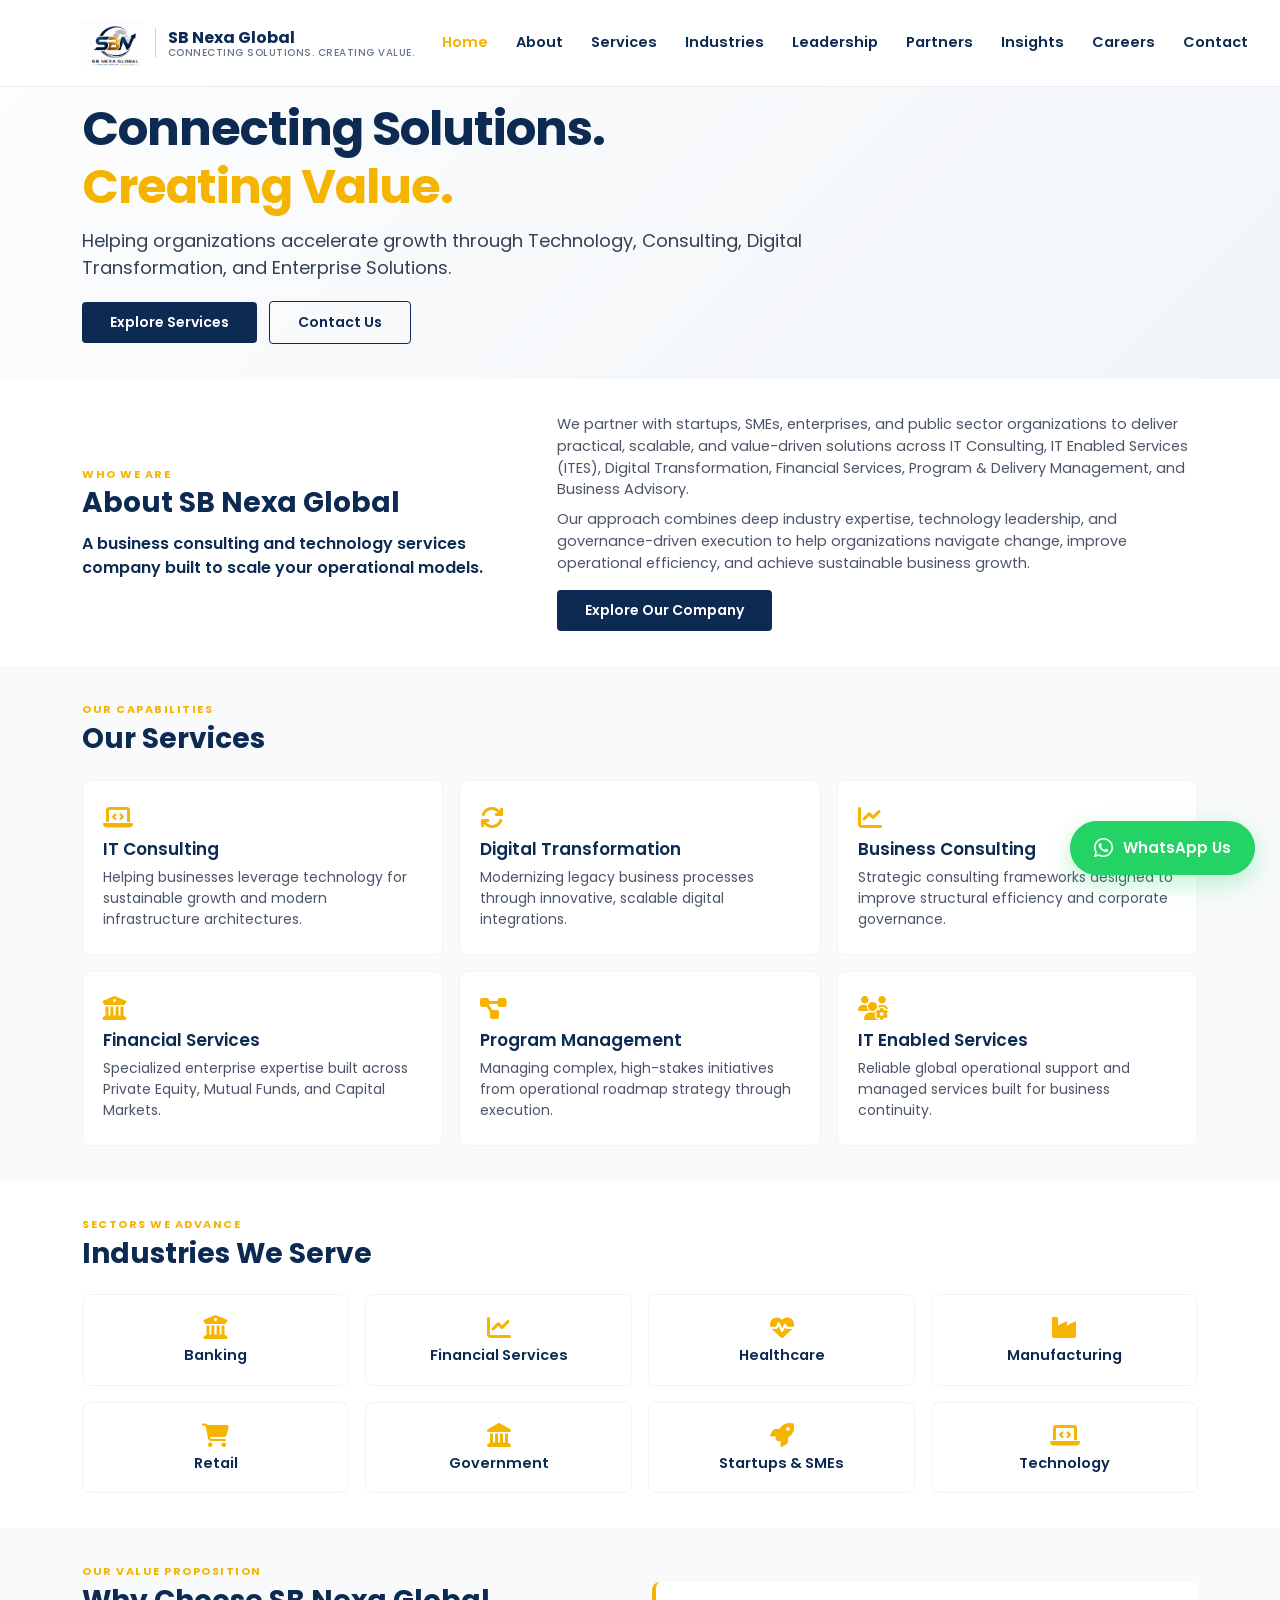
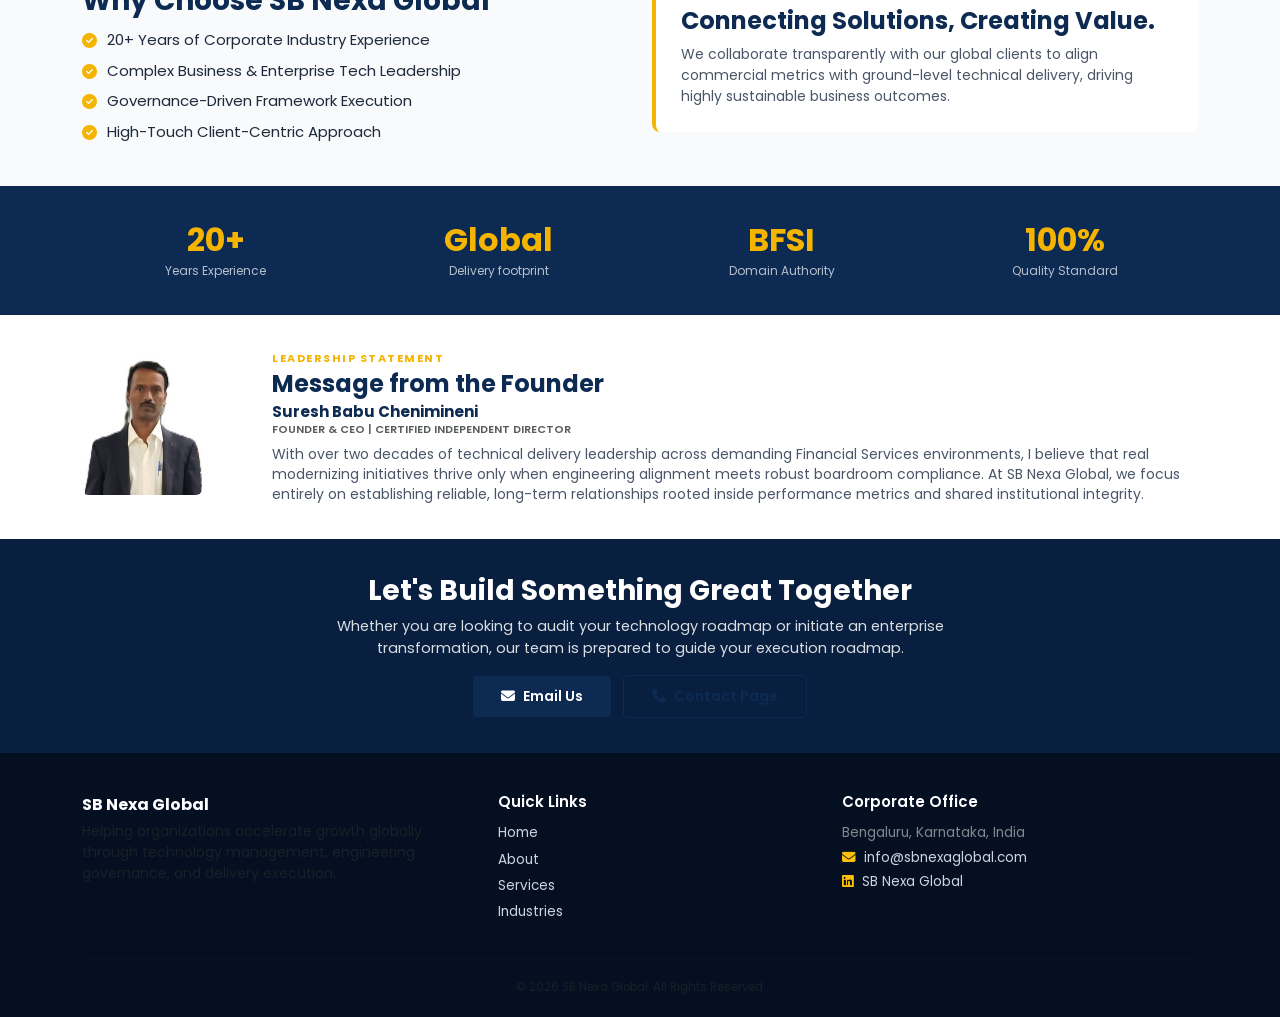
==== index.html @ 78c0624b "Update index.html" ====
<!DOCTYPE html>
<html lang="en">
<head>
    <meta charset="UTF-8">
    <meta name="viewport" content="width=device-width, initial-scale=1">
    <title>SB Nexa Global | Connecting Solutions, Creating Value</title>
    <meta name="description" content="SB Nexa Global - IT Consulting, Digital Transformation, Financial Services, Business Consulting and Enterprise Solutions.">
    
    <link rel="preconnect" href="https://fonts.googleapis.com">
    <link href="https://fonts.googleapis.com/css2?family=Poppins:wght@300;400;500;600;700&display=swap" rel="stylesheet">
    <link href="https://cdn.jsdelivr.net/npm/bootstrap@5.3.7/dist/css/bootstrap.min.css" rel="stylesheet">
    <link rel="stylesheet" href="https://cdnjs.cloudflare.com/ajax/libs/font-awesome/6.6.0/css/all.min.css">
    <link rel="stylesheet" href="https://cdnjs.cloudflare.com/ajax/libs/font-awesome/6.6.0/css/all.min.css">
    <link rel="stylesheet" href="css/style.css">
</head>
<body>

    <!-- Navigation Bar -->
    <nav class="navbar navbar-expand-lg fixed-top">
        <div class="container">
            <a class="navbar-brand" href="#">
                <img src="images/logo.png" alt="SB Nexa Global Logo">
                <div class="brand-text-block">
                    <span class="brand-title">SB Nexa Global</span>
                    <span class="brand-tagline">Connecting Solutions. Creating Value.</span>
                </div>
            </a>
            <button class="navbar-toggler" type="button" data-bs-toggle="collapse" data-bs-target="#navbarNav">
                <span class="navbar-toggler-icon" style="filter: invert(1);"></span>
            </button>
            <div class="collapse navbar-collapse" id="navbarNav">
                <ul class="navbar-nav">
                    <li class="nav-item"><a class="nav-link active" href="#">Home</a></li>
                    <li class="nav-item"><a class="nav-link" href="about.html">About</a></li>
                    <li class="nav-item"><a class="nav-link" href="services.html">Services</a></li>
                    <li class="nav-item"><a class="nav-link" href="industries.html">Industries</a></li>
                    <li class="nav-item"><a class="nav-link" href="leadership.html">Leadership</a></li>
                    <li class="nav-item"><a class="nav-link" href="partners.html">Partners</a></li>
                    <li class="nav-item"><a class="nav-link" href="insights.html">Insights</a></li>
                    <li class="nav-item"><a class="nav-link" href="careers.html">Careers</a></li>
                    <li class="nav-item"><a class="nav-link" href="contact.html">Contact</a></li>
                </ul>
            </div>
        </div>
    </nav>

    <!-- Compact Hero Section (Logo Card Removed) -->
    <section class="hero">
        <div class="container">
            <div class="row">
                <div class="col-12">
                    <h1 class="hero-title">Connecting Solutions.<br><span>Creating Value.</span></h1>
                    <p class="hero-lead">Helping organizations accelerate growth through Technology, Consulting, Digital Transformation, and Enterprise Solutions.</p>
                    <div class="hero-actions">
                        <a href="#services" class="btn btn-primary">Explore Services</a>
                        <a href="contact.html" class="btn btn-outline-light ms-2">Contact Us</a>
                    </div>
                </div>
            </div>
        </div>
    </section>

    <!-- Compact About Section -->
    <section class="about-home">
        <div class="container">
            <div class="row g-4 align-items-center">
                <div class="col-lg-5">
                    <span class="section-tagline">WHO WE ARE</span>
                    <h2 class="section-title">About SB Nexa Global</h2>
                    <p class="fw-semibold mb-0" style="color: var(--navy-text); font-size: 16px;">A business consulting and technology services company built to scale your operational models.</p>
                </div>
                <div class="col-lg-7">
                    <div style="font-size: 14.5px; color: #4a5568;">
                        <p class="mb-2">We partner with startups, SMEs, enterprises, and public sector organizations to deliver practical, scalable, and value-driven solutions across IT Consulting, IT Enabled Services (ITES), Digital Transformation, Financial Services, Program &amp; Delivery Management, and Business Advisory.</p>
                        <p class="mb-0">Our approach combines deep industry expertise, technology leadership, and governance-driven execution to help organizations navigate change, improve operational efficiency, and achieve sustainable business growth.</p>
                    </div>
                    <a href="about.html" class="btn btn-primary mt-3">Explore Our Company</a>
                </div>
            </div>
        </div>
    </section>
         
    <!-- Compact Services Section -->
    <section id="services" class="services-home">
        <div class="container">
            <div class="mb-4">
                <span class="section-tagline">OUR CAPABILITIES</span>
                <h2 class="section-title">Our Services</h2>
            </div>
            <div class="row g-3">
                <div class="col-lg-4 col-md-6">
                    <div class="service-card">
                        <i class="fa-solid fa-laptop-code"></i>
                        <h4>IT Consulting</h4>
                        <p>Helping businesses leverage technology for sustainable growth and modern infrastructure architectures.</p>
                    </div>
                </div>
                <div class="col-lg-4 col-md-6">
                    <div class="service-card">
                        <i class="fa-solid fa-arrows-rotate"></i>
                        <h4>Digital Transformation</h4>
                        <p>Modernizing legacy business processes through innovative, scalable digital integrations.</p>
                    </div>
                </div>
                <div class="col-lg-4 col-md-6">
                    <div class="service-card">
                        <i class="fa-solid fa-chart-line"></i>
                        <h4>Business Consulting</h4>
                        <p>Strategic consulting frameworks designed to improve structural efficiency and corporate governance.</p>
                    </div>
                </div>
                <div class="col-lg-4 col-md-6">
                    <div class="service-card">
                        <i class="fa-solid fa-building-columns"></i>
                        <h4>Financial Services</h4>
                        <p>Specialized enterprise expertise built across Private Equity, Mutual Funds, and Capital Markets.</p>
                    </div>
                </div>
                <div class="col-lg-4 col-md-6">
                    <div class="service-card">
                        <i class="fa-solid fa-diagram-project"></i>
                        <h4>Program Management</h4>
                        <p>Managing complex, high-stakes initiatives from operational roadmap strategy through execution.</p>
                    </div>
                </div>
                <div class="col-lg-4 col-md-6">
                    <div class="service-card">
                        <i class="fa-solid fa-users-gear"></i>
                        <h4>IT Enabled Services</h4>
                        <p>Reliable global operational support and managed services built for business continuity.</p>
                    </div>
                </div>
            </div>
        </div>
    </section>

    <!-- Compact Industries Section -->
    <section class="industries-home">
        <div class="container">
            <div class="mb-4">
                <span class="section-tagline">SECTORS WE ADVANCE</span>
                <h2 class="section-title">Industries We Serve</h2>
            </div>
            <div class="row g-3">
                <div class="col-lg-3 col-md-6"><div class="industry-card"><i class="fa-solid fa-building-columns"></i><h5>Banking</h5></div></div>
                <div class="col-lg-3 col-md-6"><div class="industry-card"><i class="fa-solid fa-chart-line"></i><h5>Financial Services</h5></div></div>
                <div class="col-lg-3 col-md-6"><div class="industry-card"><i class="fa-solid fa-heart-pulse"></i><h5>Healthcare</h5></div></div>
                <div class="col-lg-3 col-md-6"><div class="industry-card"><i class="fa-solid fa-industry"></i><h5>Manufacturing</h5></div></div>
                <div class="col-lg-3 col-md-6"><div class="industry-card"><i class="fa-solid fa-cart-shopping"></i><h5>Retail</h5></div></div>
                <div class="col-lg-3 col-md-6"><div class="industry-card"><i class="fa-solid fa-landmark"></i><h5>Government</h5></div></div>
                <div class="col-lg-3 col-md-6"><div class="industry-card"><i class="fa-solid fa-rocket"></i><h5>Startups &amp; SMEs</h5></div></div>
                <div class="col-lg-3 col-md-6"><div class="industry-card"><i class="fa-solid fa-laptop-code"></i><h5>Technology</h5></div></div>
            </div>
        </div>
    </section>

    <!-- Compact Why Choose Us Section -->
    <section class="why-us">
        <div class="container">
            <div class="row g-4 align-items-center">
                <div class="col-lg-6">
                    <span class="section-tagline">OUR VALUE PROPOSITION</span>
                    <h2 class="section-title">Why Choose SB Nexa Global</h2>
                    <ul class="why-list mt-2">
                        <li><i class="fa-solid fa-circle-check"></i> 20+ Years of Corporate Industry Experience</li>
                        <li><i class="fa-solid fa-circle-check"></i> Complex Business &amp; Enterprise Tech Leadership</li>
                        <li><i class="fa-solid fa-circle-check"></i> Governance-Driven Framework Execution</li>
                        <li><i class="fa-solid fa-circle-check"></i> High-Touch Client-Centric Approach</li>
                    </ul>
                </div>
                <div class="col-lg-6">
                    <div class="why-box">
                        <h4 class="fw-bold mb-2" style="color: var(--navy-text);">Connecting Solutions, Creating Value.</h4>
                        <p class="mb-0" style="font-size: 14px; color: #4a5568;">We collaborate transparently with our global clients to align commercial metrics with ground-level technical delivery, driving highly sustainable business outcomes.</p>
                    </div>
                </div>
            </div>
        </div>
    </section>

    <!-- Stats Bar -->
    <section class="stats-section">
        <div class="container">
            <div class="row text-center g-3">
                <div class="col-md-3 col-sm-6"><div class="stat-box"><h2>20+</h2><p>Years Experience</p></div></div>
                <div class="col-md-3 col-sm-6"><div class="stat-box"><h2>Global</h2><p>Delivery footprint</p></div></div>
                <div class="col-md-3 col-sm-6"><div class="stat-box"><h2>BFSI</h2><p>Domain Authority</p></div></div>
                <div class="col-md-3 col-sm-6"><div class="stat-box"><h2>100%</h2><p>Quality Standard</p></div></div>
            </div>
        </div>
    </section>

    <!-- Compact Founder Section -->
    <section class="founder-section">
        <div class="container">
            <div class="row g-4 align-items-center">
                <div class="col-lg-2 text-center text-lg-start">
                    <img src="images/founder.jpg" class="img-fluid" style="border-radius: 6px; max-width: 120px;" alt="Suresh Babu Chenimineni">
                </div>
                <div class="col-lg-10">
                    <span class="section-tagline">LEADERSHIP STATEMENT</span>
                    <h2 class="section-title" style="font-size: 24px; margin-bottom: 4px;">Message from the Founder</h2>
                    <h5 class="mb-0 fw-bold" style="font-size: 15px; color: var(--navy-text);">Suresh Babu Chenimineni</h5>
                    <p class="text-uppercase fw-semibold text-muted mb-2" style="font-size: 11px;">Founder &amp; CEO | Certified Independent Director</p>
                    <p class="mb-0" style="color: #4a5568; font-size: 14px; line-height: 1.4;">With over two decades of technical delivery leadership across demanding Financial Services environments, I believe that real modernizing initiatives thrive only when engineering alignment meets robust boardroom compliance. At SB Nexa Global, we focus entirely on establishing reliable, long-term relationships rooted inside performance metrics and shared institutional integrity.</p>
                </div>
            </div>
        </div>
    </section>

    <!-- Compact Contact CTA -->
    <section class="contact-preview">
        <div class="container">
            <h3 class="mb-2" style="font-weight: 700;">Let's Build Something Great Together</h3>
            <p class="mb-3 mx-auto" style="font-size: 14.5px; max-width: 700px; color: rgba(255,255,255,0.85);">Whether you are looking to audit your technology roadmap or initiate an enterprise transformation, our team is prepared to guide your execution roadmap.</p>
            <a href="mailto:info@sbnexaglobal.com" class="btn btn-primary"><i class="fa-solid fa-envelope me-2"></i>Email Us</a>
            <a href="contact.html" class="btn btn-outline-light ms-2"><i class="fa-solid fa-phone me-2"></i>Contact Page</a>
        </div>
    </section>

    <!-- Footer System -->
    <footer class="footer">
        <div class="container">
            <div class="row g-4">
                <div class="col-lg-4">
                    <p class="fw-bold text-white mb-1" style="font-size: 16px;">SB Nexa Global</p>
                    <p class="small text-muted mb-0">Helping organizations accelerate growth globally through technology management, engineering governance, and delivery execution.</p>
                </div>
                <div class="col-lg-4 ps-lg-5">
                    <h5>Quick Links</h5>
                    <ul class="footer-links style-none" style="font-size: 13.5px;">
                        <li><a href="index.html">Home</a></li>
                        <li><a href="about.html">About</a></li>
                        <li><a href="services.html">Services</a></li>
                        <li><a href="industries.html">Industries</a></li>
                    </ul>
                </div>
                <div class="col-lg-4" style="font-size: 13.5px;">
                    <h5>Corporate Office</h5>
                    <p class="mb-1 text-white-50">Bengaluru, Karnataka, India</p>
                    <p class="mb-1"><i class="fa-solid fa-envelope me-2 text-warning"></i><a href="mailto:info@sbnexaglobal.com">info@sbnexaglobal.com</a></p>
                    <p><i class="fa-brands fa-linkedin me-2 text-warning"></i><a href="https://www.linkedin.com/company/sbnexaglobal" target="_blank">SB Nexa Global</a></p>
                </div>
            </div>
            <hr>
            <div class="text-center text-muted small" style="font-size: 11.5px;">
                <p class="mb-0">&copy; 2026 SB Nexa Global. All Rights Reserved.</p>
            </div>
        </div>
    </footer>

    <script src="https://cdn.jsdelivr.net/npm/bootstrap@5.3.7/dist/js/bootstrap.bundle.min.js"></script>
    <script src="js/main.js"></script>

    <!-- Floating Corporate WhatsApp Widget -->
    <a href="https://wa.me/919901971201?text=Hi%20Suresh,%20I%20visited%20your%20website%20and%20would%20like%20to%20discuss%20your%20consulting%20services." 
       class="whatsapp-chat-widget" 
       target="_blank" 
       rel="noopener noreferrer" 
       title="Chat with us on WhatsApp">
        <i class="fa-brands fa-whatsapp"></i>
        <span>WhatsApp Us</span>
    </a>

    <script src="https://cdn.jsdelivr.net/npm/bootstrap@5.3.7/dist/js/bootstrap.bundle.min.js"></script>
    <script src="js/main.js"></script>
    
</body>
</html>
---- css/style.css ----
/* ==========================================
   SB Nexa Global - Compact Executive Layout
========================================== */

:root {
    --primary-gold: #f4b400;
    --primary-hover: #e0a300;
    --navy-text: #0d2b52;
    --navy-deep: #081f3f;
    --text-dark: #1e293b;
    --text-light: #64748b;
    --bg-clean: #ffffff;
    --bg-light-accent: #f8fafc;
}

* {
    margin: 0;
    padding: 0;
    box-sizing: border-box;
}

html {
    scroll-behavior: smooth;
}

body {
    font-family: 'Poppins', sans-serif;
    color: var(--text-dark);
    background: var(--bg-clean);
    line-height: 1.5;
}

/* ==========================
   Navigation Header Customization
========================== */
.navbar {
    background: #ffffff;
    padding: 10px 0;
    border-bottom: 1px solid rgba(13, 43, 82, 0.08);
    z-index: 1030;
}

.navbar-brand {
    display: flex;
    align-items: center;
    text-decoration: none;
}

.navbar-brand img {
    height: 46px;
    object-fit: contain;
    margin-right: 12px;
}

.brand-text-block {
    display: flex;
    flex-direction: column;
    justify-content: center;
    border-left: 1px solid #cbd5e1;
    padding-left: 12px;
}

.brand-title {
    font-size: 16px;
    font-weight: 700;
    color: var(--navy-text);
    line-height: 1.2;
}

.brand-tagline {
    font-size: 10px;
    font-weight: 500;
    color: var(--text-light);
    line-height: 1.1;
    text-transform: uppercase;
    letter-spacing: 0.5px;
}

.navbar-nav {
    width: 100%;
    display: flex;
    justify-content: flex-end;
    align-items: center;
    gap: 4px;
}

.nav-link {
    color: var(--navy-text) !important;
    font-weight: 600;
    font-size: 14.5px;
    padding: 6px 12px !important;
}

.nav-link:hover, .nav-link.active {
    color: var(--primary-gold) !important;
}

/* ==========================
   Ultra-Tight Hero Block System
========================== */
.hero {
    background: linear-gradient(135deg, #fdfdfd 0%, #f1f5f9 100%);
    color: var(--navy-text);
    padding: 100px 0 35px 0; /* Tight spacing directly beneath menu */
}

.hero-title {
    font-size: 48px;
    font-weight: 700;
    line-height: 1.2;
    color: var(--navy-text);
    margin-bottom: 12px;
    letter-spacing: -1px;
}

.hero-title span {
    color: var(--primary-gold);
}

.hero-lead {
    font-size: 18px;
    color: #334155;
    max-width: 750px;
    margin-bottom: 20px;
    line-height: 1.5;
}

/* ==========================
   Buttons Framework
========================== */
.btn {
    padding: 10px 28px;
    border-radius: 4px;
    font-weight: 600;
    font-size: 14px;
    transition: all 0.2s ease;
}

.btn-primary {
    background: var(--navy-text);
    border: none;
    color: #ffffff;
}

.btn-primary:hover {
    background: var(--navy-deep);
}

.btn-outline-light {
    border: 1px solid var(--navy-text);
    color: var(--navy-text);
    background: transparent;
}

.btn-outline-light:hover {
    background: var(--navy-text);
    color: #ffffff;
}

/* ==========================
   Globally Shrinking Section Gaps
========================== */
.about-home, .services-home, .industries-home, .why-us, .stats-section, .founder-section, .contact-preview {
    padding: 35px 0; /* All major section gaps completely compressed */
}

.about-home { background: var(--bg-clean); }
.services-home { background: var(--bg-light-accent); }
.industries-home { background: var(--bg-clean); }
.why-us { background: var(--bg-light-accent); }
.founder-section { background: var(--bg-clean); }

.section-tagline {
    display: block;
    font-size: 11px;
    font-weight: 700;
    letter-spacing: 1.5px;
    color: var(--primary-gold);
    margin-bottom: 4px;
    text-transform: uppercase;
}

.section-title {
    font-size: 28px;
    font-weight: 700;
    color: var(--navy-text);
    margin-bottom: 12px;
}

/* Service Presentation Cards */
.service-card {
    background: #ffffff;
    padding: 24px 20px;
    border-radius: 8px;
    border: 1px solid rgba(13, 43, 82, 0.05);
    height: 100%;
}

.service-card i {
    font-size: 24px;
    color: var(--primary-gold);
    margin-bottom: 10px;
}

.service-card h4 {
    font-size: 17px;
    color: var(--navy-text);
    font-weight: 600;
    margin-bottom: 8px;
}

.service-card p {
    font-size: 14px;
    color: #4a5568;
    margin: 0;
}

/* Industry Display Cards */
.industry-card {
    background: #ffffff;
    padding: 20px;
    text-align: center;
    border-radius: 8px;
    border: 1px solid rgba(13, 43, 82, 0.05);
    height: 100%;
    display: flex;
    flex-direction: column;
    align-items: center;
    justify-content: center;
}

.industry-card i {
    font-size: 24px;
    color: var(--primary-gold);
    margin-bottom: 8px;
}

.industry-card h5 {
    font-size: 14.5px;
    font-weight: 600;
    color: var(--navy-text);
    margin: 0;
}

/* Why Choose Us Modules */
.why-list {
    list-style: none;
    padding: 0;
    margin: 0;
}
.why-list li {
    margin-bottom: 8px;
    font-size: 15px;
    display: flex;
    align-items: center;
}
.why-list i {
    color: var(--primary-gold);
    margin-right: 10px;
}
.why-box {
    background: #ffffff;
    padding: 25px;
    border-radius: 8px;
    border-left: 4px solid var(--primary-gold);
}

/* Analytics Stats Bar */
.stats-section {
    background: var(--navy-text);
    color: #ffffff;
}
.stat-box h2 {
    color: var(--primary-gold);
    font-weight: 700;
    font-size: 32px;
    margin-bottom: 2px;
}
.stat-box p {
    font-size: 12px;
    margin: 0;
    color: rgba(255,255,255,0.7);
}

/* Contact CTA Block */
.contact-preview {
    background: var(--navy-deep);
    color: #ffffff;
    text-align: center;
}

/* Footer layout rules */
.footer {
    background: #040f21;
    color: #cbd5e1;
    padding: 40px 0 20px;
}
.footer h5 {
    color: #ffffff;
    margin-bottom: 12px;
    font-weight: 600;
    font-size: 15px;
}
.footer-links {
    list-style: none;
    padding: 0;
}
.footer-links li {
    margin-bottom: 6px;
}
.footer-links a, .footer a {
    color: #cbd5e1;
    text-decoration: none;
}
.footer-links a:hover, .footer a:hover {
    color: var(--primary-gold);
}
.footer hr {
    margin: 20px 0;
    border-color: rgba(255, 255, 255, 0.08);
}

/* ==========================================
   Floating WhatsApp Corporate Widget (Updated)
========================================== */
.whatsapp-chat-widget {
    position: fixed;
    bottom: 25px;
    right: 25px;
    background: #25d366;
    color: #ffffff;
    padding: 0 24px;
    height: 54px;
    border-radius: 50px;
    display: flex;
    align-items: center;
    justify-content: center;
    gap: 10px;
    font-size: 15px;
    font-weight: 600;
    box-shadow: 0 8px 25px rgba(37, 211, 102, 0.3);
    transition: all 0.3s ease;
    z-index: 9999;
    text-decoration: none;
    font-family: 'Poppins', sans-serif;
}

.whatsapp-chat-widget i {
    font-size: 22px;
}

.whatsapp-chat-widget:hover {
    color: #ffffff;
    transform: scale(1.05) translateY(-3px);
    box-shadow: 0 12px 30px rgba(37, 211, 102, 0.5);
}

/* Subtle pulse wave */
.whatsapp-chat-widget::before {
    content: '';
    position: absolute;
    top: 0;
    left: 0;
    width: 100%;
    height: 100%;
    border-radius: 50px;
    background: #25d366;
    opacity: 0.4;
    z-index: -1;
    animation: whatsappPulse 2s infinite;
}

@keyframes whatsappPulse {
    0% { transform: scale(1); opacity: 0.4; }
    100% { transform: scale(1.15, 1.3); opacity: 0; }
}

/* Responsive: Collapse text on mobile to save screen space */
@media (max-width: 768px) {
    .whatsapp-chat-widget {
        bottom: 20px;
        right: 20px;
        width: 54px;
        height: 54px;
        padding: 0;
        border-radius: 50%;
    }
    .whatsapp-chat-widget span {
        display: none; /* Hides the text on mobile */
    }
    .whatsapp-chat-widget i {
        font-size: 26px;
    }
    .whatsapp-chat-widget::before {
        border-radius: 50%;
    }
    @keyframes whatsappPulse {
        0% { transform: scale(1); opacity: 0.4; }
        100% { transform: scale(1.4); opacity: 0; }
    }
}
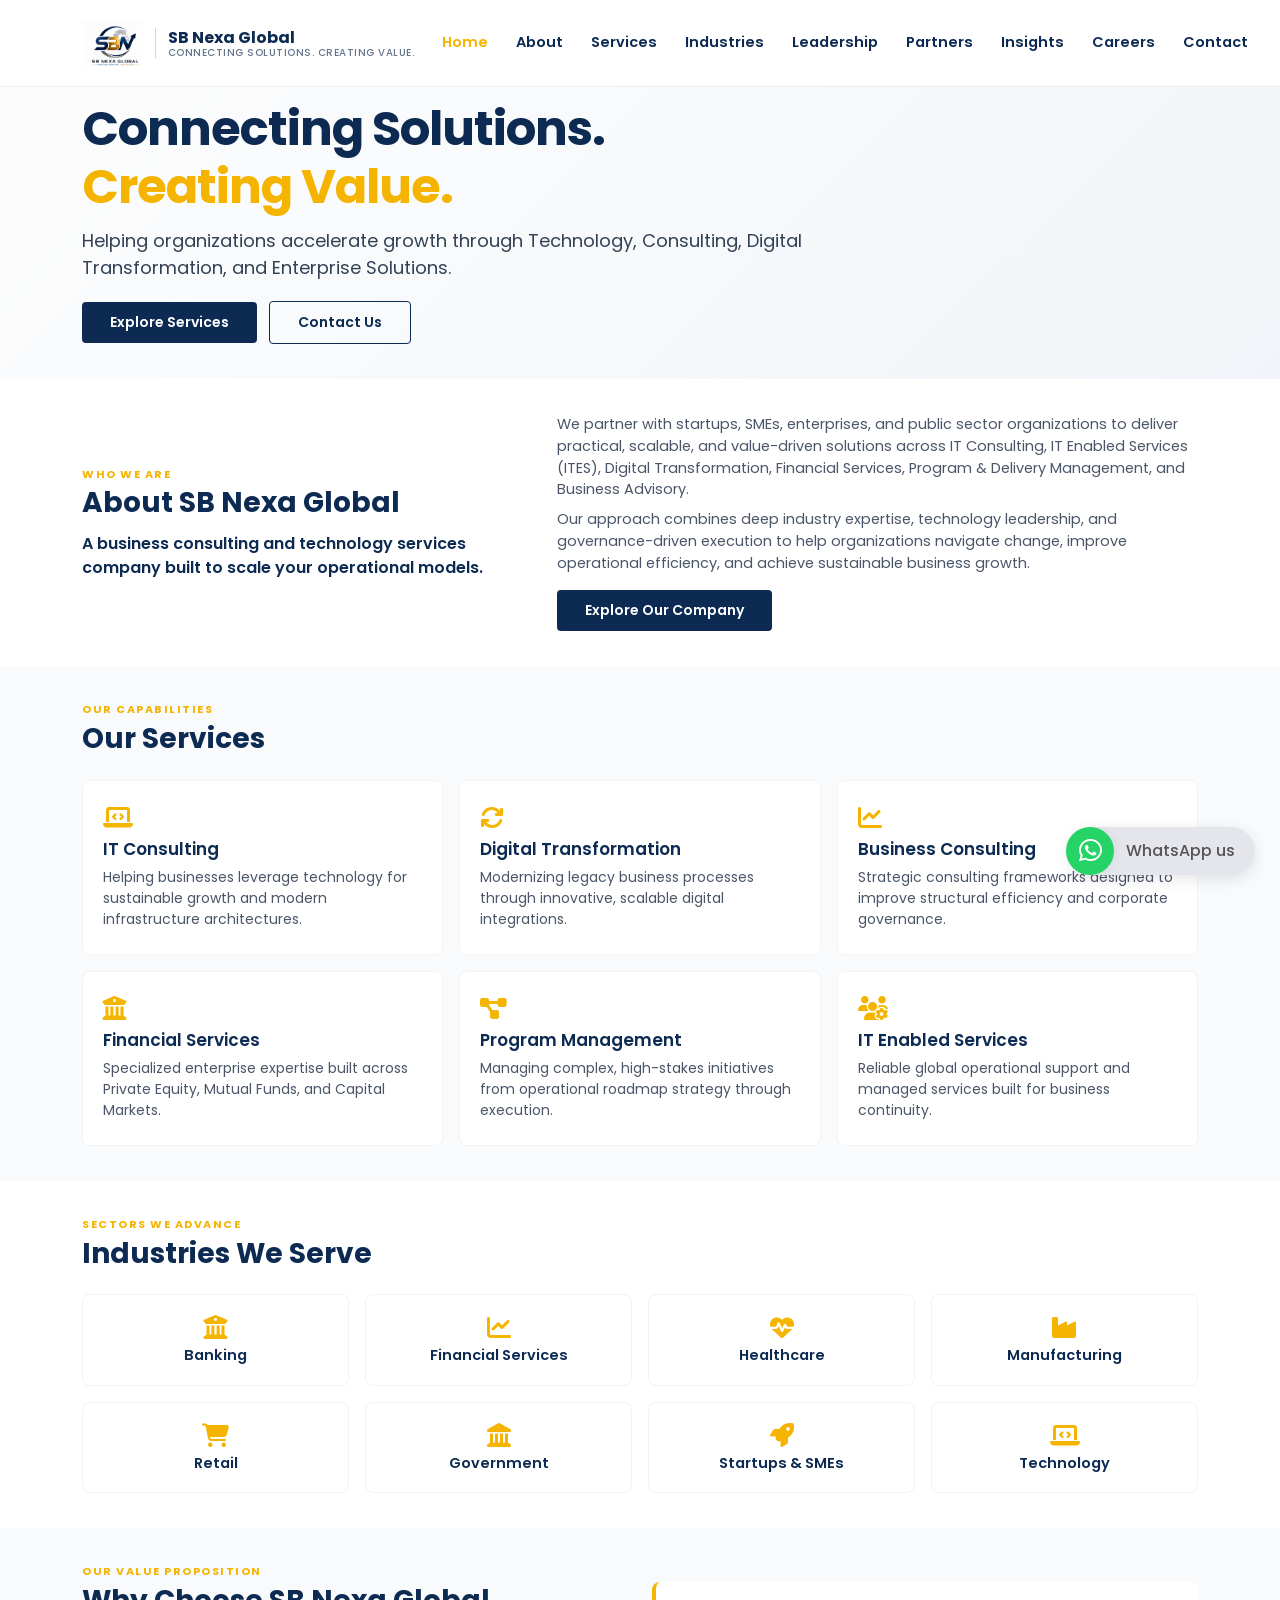
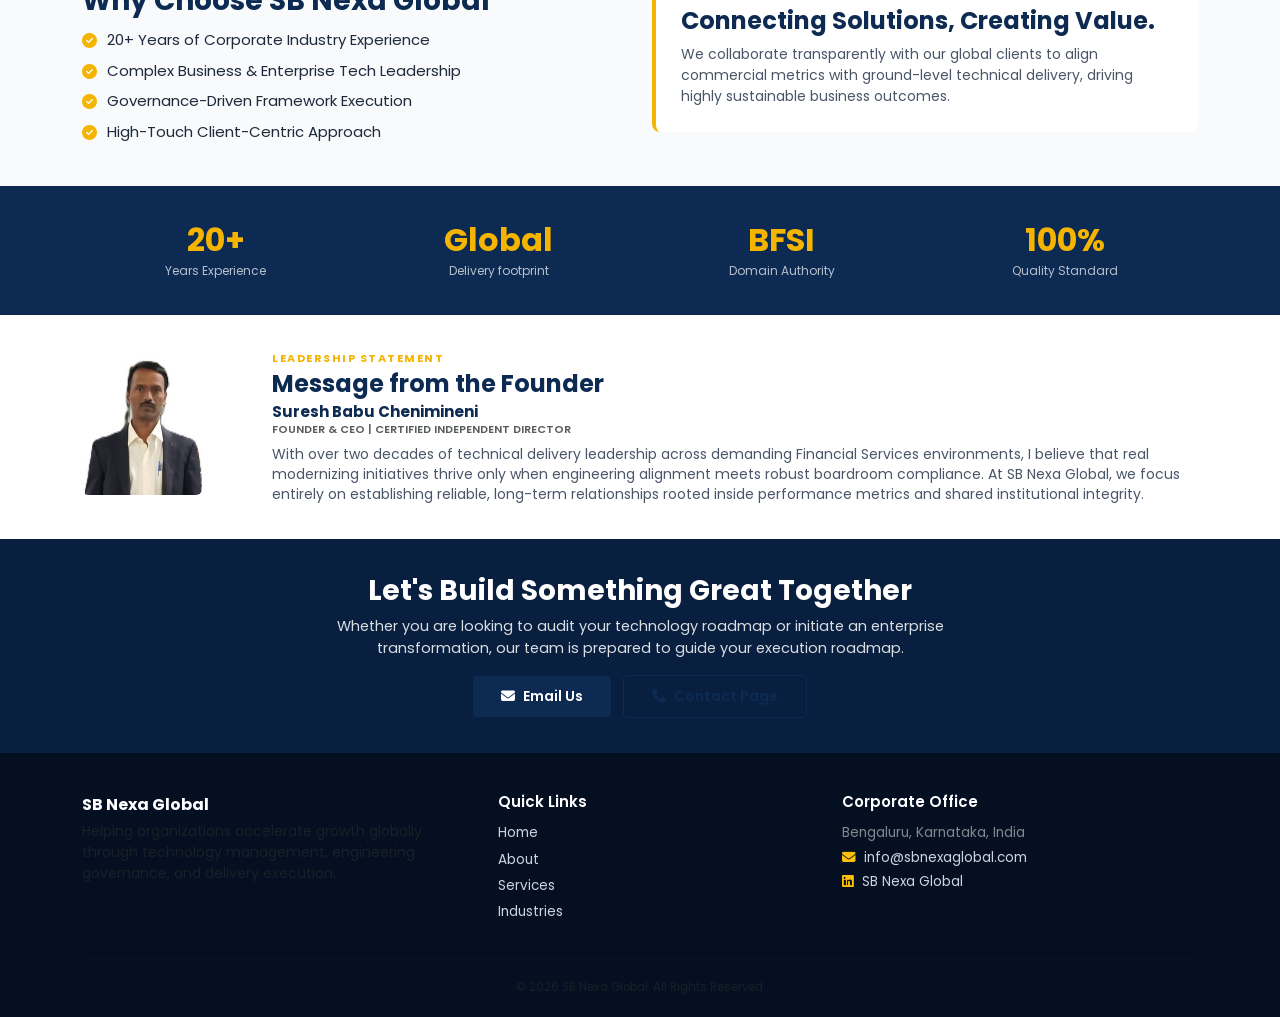
==== commit 91b11865: "Update index.html" ====
--- a/index.html
+++ b/index.html
@@ -252,14 +252,14 @@
     <script src="https://cdn.jsdelivr.net/npm/bootstrap@5.3.7/dist/js/bootstrap.bundle.min.js"></script>
     <script src="js/main.js"></script>
 
-    <!-- Floating Corporate WhatsApp Widget -->
+<!-- Floating Corporate WhatsApp Widget -->
     <a href="https://wa.me/919901971201?text=Hi%20Suresh,%20I%20visited%20your%20website%20and%20would%20like%20to%20discuss%20your%20consulting%20services." 
        class="whatsapp-chat-widget" 
        target="_blank" 
        rel="noopener noreferrer" 
        title="Chat with us on WhatsApp">
         <i class="fa-brands fa-whatsapp"></i>
-        <span>WhatsApp Us</span>
+        <span>WhatsApp us</span>
     </a>
 
     <script src="https://cdn.jsdelivr.net/npm/bootstrap@5.3.7/dist/js/bootstrap.bundle.min.js"></script>
--- a/css/style.css
+++ b/css/style.css
@@ -321,81 +321,70 @@
 }
 
 /* ==========================================
-   Floating WhatsApp Corporate Widget (Updated)
+   Exact Match WhatsApp Widget (image_72e925.png)
 ========================================== */
 .whatsapp-chat-widget {
     position: fixed;
     bottom: 25px;
     right: 25px;
-    background: #25d366;
-    color: #ffffff;
-    padding: 0 24px;
-    height: 54px;
-    border-radius: 50px;
-    display: flex;
-    align-items: center;
-    justify-content: center;
-    gap: 10px;
-    font-size: 15px;
-    font-weight: 600;
-    box-shadow: 0 8px 25px rgba(37, 211, 102, 0.3);
-    transition: all 0.3s ease;
+    background: #e4e6eb; /* Light gray pill background from image_72e925.png */
+    color: #4a4a4a;    /* Clean dark text color */
+    padding: 0 20px 0 0; /* Leaves space on the left for the green circle */
+    height: 48px;
+    border-radius: 30px;
+    display: flex;
+    align-items: center;
+    gap: 12px;
+    font-size: 16px;
+    font-weight: 500;
+    box-shadow: 0 4px 15px rgba(0, 0, 0, 0.1);
+    transition: all 0.2s ease-in-out;
     z-index: 9999;
     text-decoration: none;
     font-family: 'Poppins', sans-serif;
 }
 
+/* The Green Icon Circle on the Left */
 .whatsapp-chat-widget i {
-    font-size: 22px;
+    background: #25d366;
+    color: #ffffff;
+    width: 48px;
+    height: 48px;
+    border-radius: 50%;
+    display: flex;
+    align-items: center;
+    justify-content: center;
+    font-size: 26px;
+    margin-left: -2px; /* Pulls it slightly left to look like a badge anchor */
+    box-shadow: 2px 0 8px rgba(0, 0, 0, 0.05);
+}
+
+.whatsapp-chat-widget span {
+    color: #555555; /* Matches the text style in image_72e925.png */
 }
 
 .whatsapp-chat-widget:hover {
-    color: #ffffff;
-    transform: scale(1.05) translateY(-3px);
-    box-shadow: 0 12px 30px rgba(37, 211, 102, 0.5);
-}
-
-/* Subtle pulse wave */
-.whatsapp-chat-widget::before {
-    content: '';
-    position: absolute;
-    top: 0;
-    left: 0;
-    width: 100%;
-    height: 100%;
-    border-radius: 50px;
-    background: #25d366;
-    opacity: 0.4;
-    z-index: -1;
-    animation: whatsappPulse 2s infinite;
-}
-
-@keyframes whatsappPulse {
-    0% { transform: scale(1); opacity: 0.4; }
-    100% { transform: scale(1.15, 1.3); opacity: 0; }
-}
-
-/* Responsive: Collapse text on mobile to save screen space */
+    color: #111111;
+    background: #dbdee3; /* Slight darken on hover */
+    transform: translateY(-2px);
+    box-shadow: 0 6px 20px rgba(0, 0, 0, 0.15);
+}
+
+/* Responsive: Shrink cleanly on small screens */
 @media (max-width: 768px) {
     .whatsapp-chat-widget {
         bottom: 20px;
         right: 20px;
-        width: 54px;
-        height: 54px;
         padding: 0;
-        border-radius: 50%;
+        width: 48px;
+        background: transparent;
+        box-shadow: none;
     }
     .whatsapp-chat-widget span {
-        display: none; /* Hides the text on mobile */
+        display: none; /* Hides text layout block on mobile devices */
     }
     .whatsapp-chat-widget i {
-        font-size: 26px;
+        margin-left: 0;
+        box-shadow: 0 4px 12px rgba(37, 211, 102, 0.3);
     }
-    .whatsapp-chat-widget::before {
-        border-radius: 50%;
-    }
-    @keyframes whatsappPulse {
-        0% { transform: scale(1); opacity: 0.4; }
-        100% { transform: scale(1.4); opacity: 0; }
-    }
-}
+}
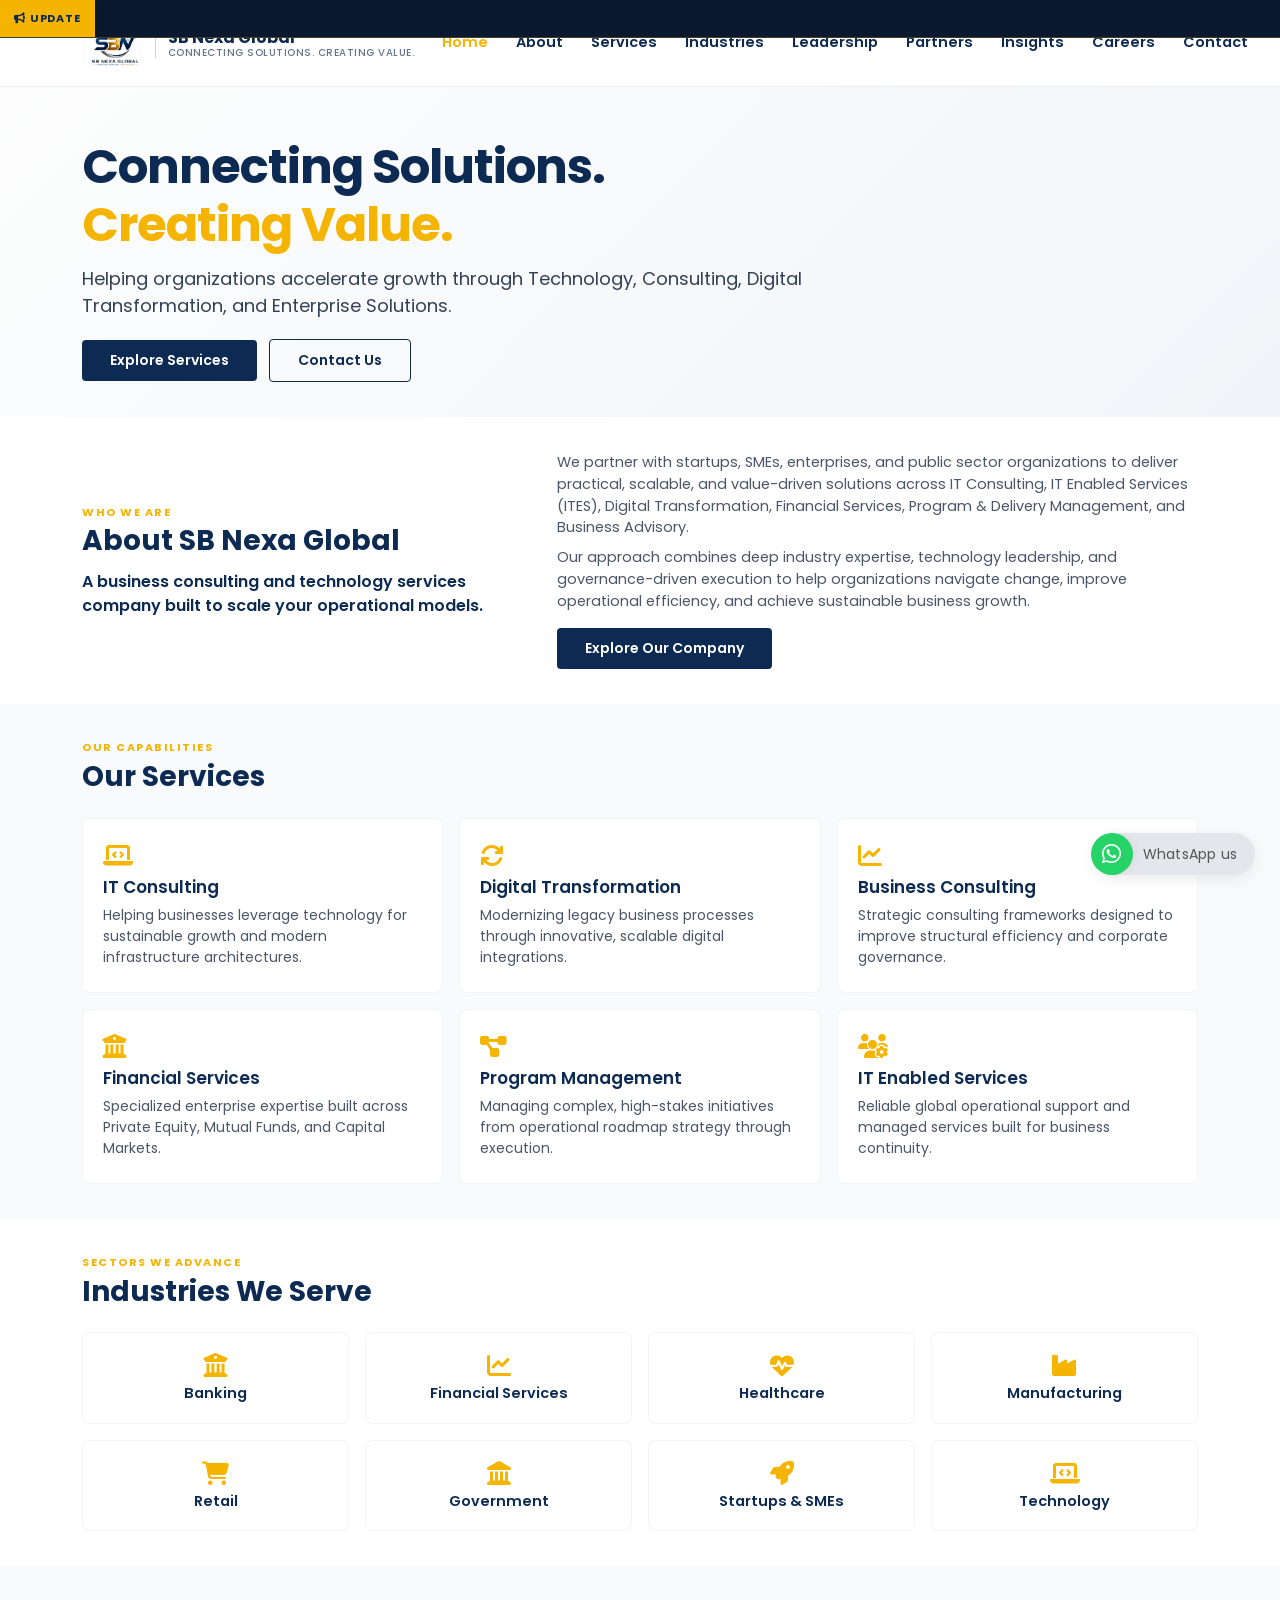
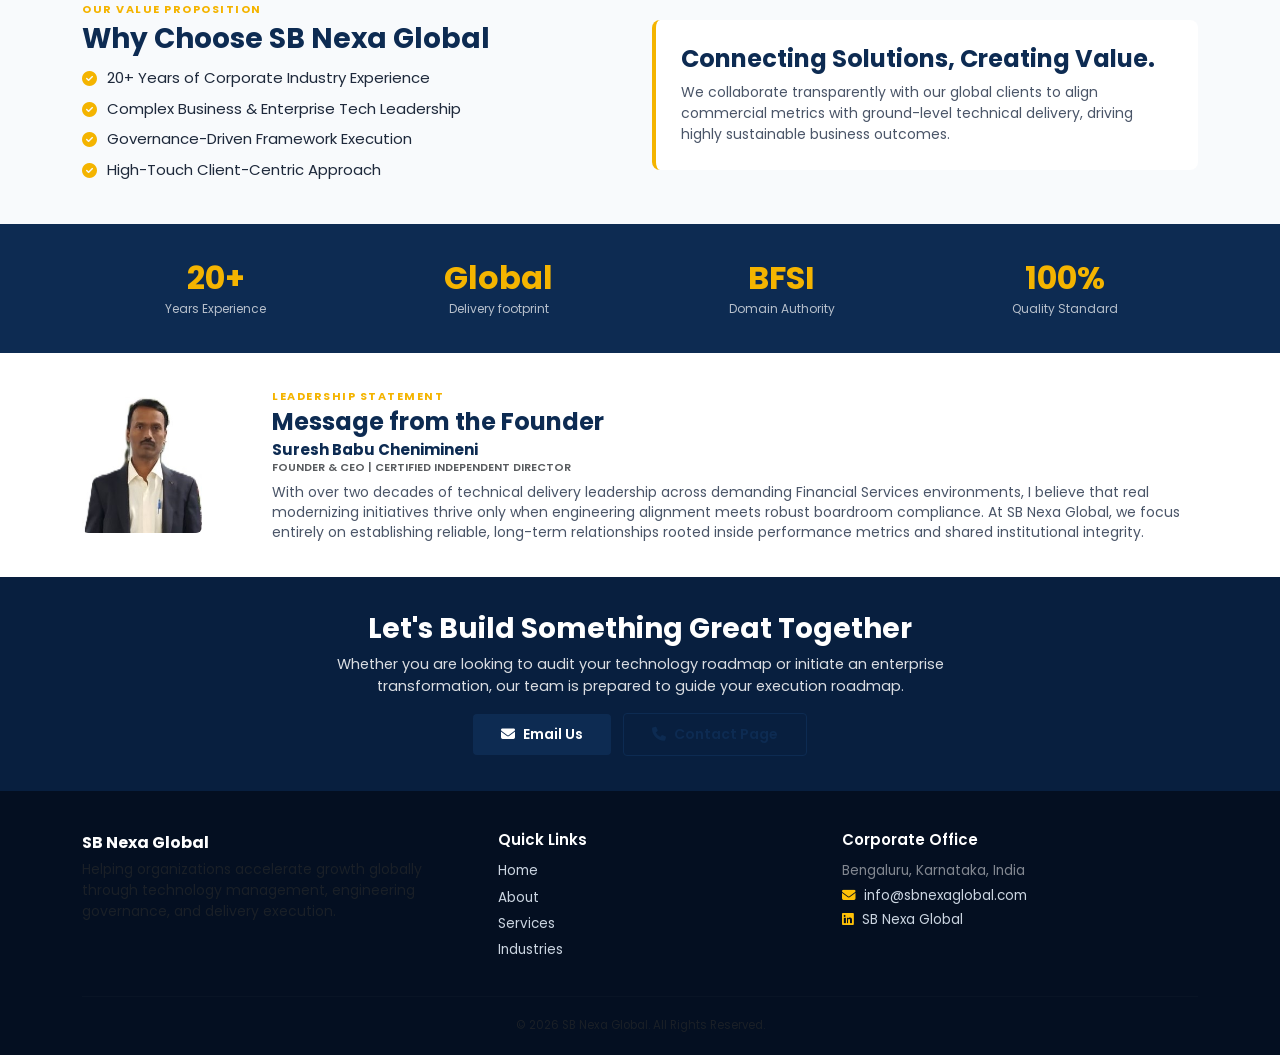
==== commit 4767a828: "Update index.html" ====
--- a/index.html
+++ b/index.html
@@ -15,6 +15,26 @@
 </head>
 <body>
 
+    <!-- Top News Ticker Bar -->
+<div class="top-news-bar">
+    <div class="news-label">
+        <i class="fa-solid fa-bullhorn me-1"></i> Update
+    </div>
+    <div class="ticker-wrap">
+        <div class="ticker-move">
+            <span class="ticker-item">
+                🌐 <strong>Global Partnership:</strong> SB Nexa Global (India) enters strategic technology alliance with Edapco Oy (Finland) for the <strong>RightMaint™ Cloud System</strong>.
+                <a href="partners.html">Read Details →</a>
+            </span>
+            <span class="ticker-item text-white-50">|</span>
+            <span class="ticker-item">
+                🚀 Expanding digital maintenance &amp; cloud engineering capabilities across Asia &amp; Australia.
+            </span>
+        </div>
+    </div>
+</div>
+    
+    
     <!-- Navigation Bar -->
     <nav class="navbar navbar-expand-lg fixed-top">
         <div class="container">
--- a/css/style.css
+++ b/css/style.css
@@ -321,70 +321,143 @@
 }
 
 /* ==========================================
-   Exact Match WhatsApp Widget (image_72e925.png)
+   Refined Premium WhatsApp Widget (Full Code)
 ========================================== */
 .whatsapp-chat-widget {
     position: fixed;
     bottom: 25px;
     right: 25px;
-    background: #e4e6eb; /* Light gray pill background from image_72e925.png */
-    color: #4a4a4a;    /* Clean dark text color */
-    padding: 0 20px 0 0; /* Leaves space on the left for the green circle */
-    height: 48px;
+    background: #e4e6eb;
+    color: #4a4a4a;   
+    padding: 0 18px 0 0; 
+    height: 42px;         
     border-radius: 30px;
     display: flex;
     align-items: center;
-    gap: 12px;
-    font-size: 16px;
-    font-weight: 500;
-    box-shadow: 0 4px 15px rgba(0, 0, 0, 0.1);
+    gap: 10px;
+    font-size: 14px;      
+    font-weight: 400;     
+    letter-spacing: 0.2px;
+    box-shadow: 0 4px 15px rgba(0, 0, 0, 0.08);
     transition: all 0.2s ease-in-out;
     z-index: 9999;
     text-decoration: none;
     font-family: 'Poppins', sans-serif;
 }
 
-/* The Green Icon Circle on the Left */
 .whatsapp-chat-widget i {
     background: #25d366;
     color: #ffffff;
-    width: 48px;
-    height: 48px;
+    width: 42px;          
+    height: 42px;         
     border-radius: 50%;
     display: flex;
     align-items: center;
     justify-content: center;
-    font-size: 26px;
-    margin-left: -2px; /* Pulls it slightly left to look like a badge anchor */
+    font-size: 22px;      
+    margin-left: -2px; 
     box-shadow: 2px 0 8px rgba(0, 0, 0, 0.05);
 }
 
 .whatsapp-chat-widget span {
-    color: #555555; /* Matches the text style in image_72e925.png */
+    color: #555555; 
 }
 
 .whatsapp-chat-widget:hover {
     color: #111111;
-    background: #dbdee3; /* Slight darken on hover */
+    background: #dbdee3; 
     transform: translateY(-2px);
     box-shadow: 0 6px 20px rgba(0, 0, 0, 0.15);
 }
 
-/* Responsive: Shrink cleanly on small screens */
 @media (max-width: 768px) {
     .whatsapp-chat-widget {
         bottom: 20px;
         right: 20px;
         padding: 0;
-        width: 48px;
+        width: 42px;
+        height: 42px;
         background: transparent;
         box-shadow: none;
     }
     .whatsapp-chat-widget span {
-        display: none; /* Hides text layout block on mobile devices */
+        display: none; 
     }
     .whatsapp-chat-widget i {
         margin-left: 0;
         box-shadow: 0 4px 12px rgba(37, 211, 102, 0.3);
     }
 }
+
+/* ==========================================================================
+   Top News Ticker Bar (Homepage Announcement)
+   ========================================================================== */
+.top-news-bar {
+    background: #0a192f;
+    color: #e2e8f0;
+    font-size: 13px;
+    height: 38px;
+    display: flex;
+    align-items: center;
+    overflow: hidden;
+    position: relative;
+    border-bottom: 1px solid rgba(244, 180, 0, 0.25);
+    z-index: 1031;
+}
+
+.news-label {
+    background: #f4b400;
+    color: #0d2b52;
+    font-weight: 700;
+    font-size: 11px;
+    letter-spacing: 0.8px;
+    text-transform: uppercase;
+    padding: 0 14px;
+    height: 100%;
+    display: flex;
+    align-items: center;
+    white-space: nowrap;
+    z-index: 2;
+    box-shadow: 4px 0 10px rgba(0, 0, 0, 0.15);
+}
+
+.ticker-wrap {
+    flex: 1;
+    overflow: hidden;
+    white-space: nowrap;
+}
+
+.ticker-move {
+    display: inline-block;
+    white-space: nowrap;
+    padding-left: 100%;
+    animation: tickerAnim 28s linear infinite;
+}
+
+.ticker-move:hover {
+    animation-play-state: paused;
+    cursor: pointer;
+}
+
+.ticker-item {
+    display: inline-block;
+    padding: 0 20px;
+    color: #f8fafc;
+}
+
+.ticker-item a {
+    color: #f4b400;
+    text-decoration: underline;
+    font-weight: 600;
+    margin-left: 6px;
+}
+
+.ticker-item a:hover {
+    color: #ffffff;
+}
+
+@keyframes tickerAnim {
+    0% { transform: translate3d(0, 0, 0); }
+    100% { transform: translate3d(-100%, 0, 0); }
+}
+
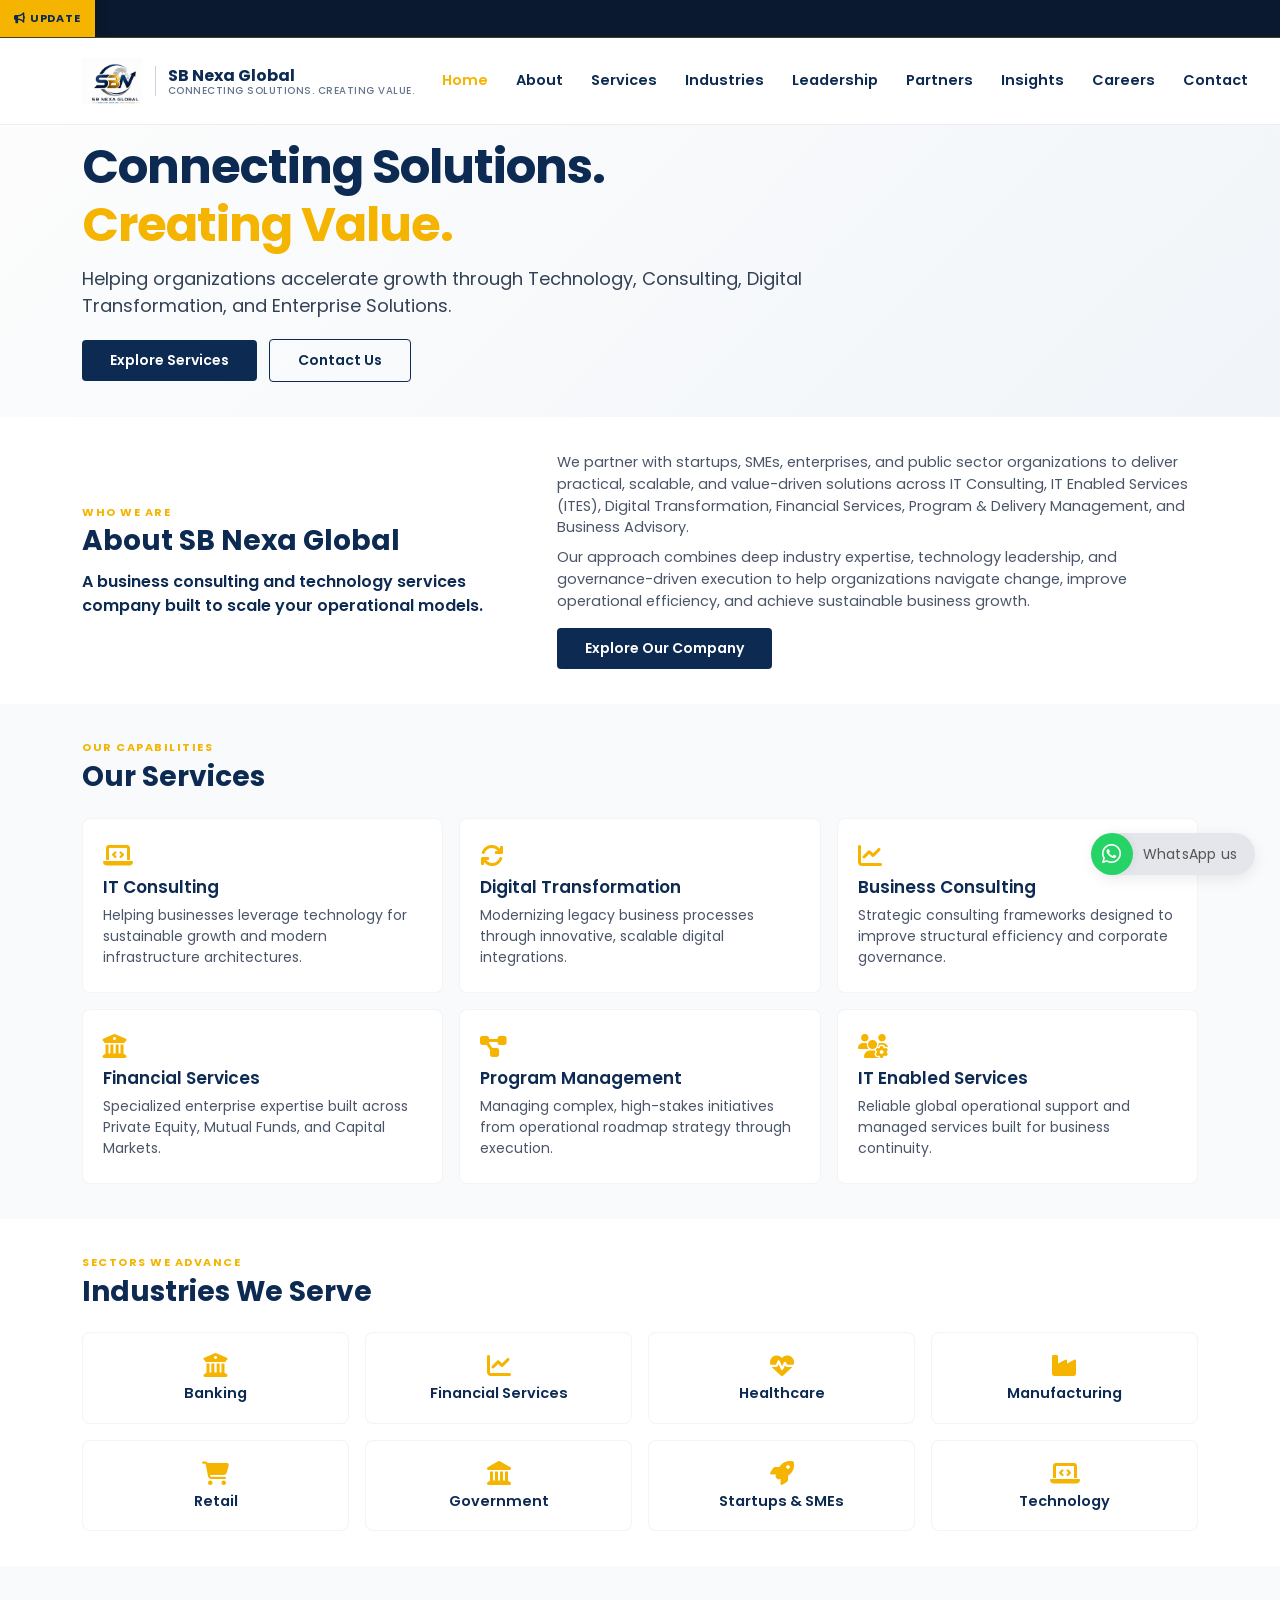
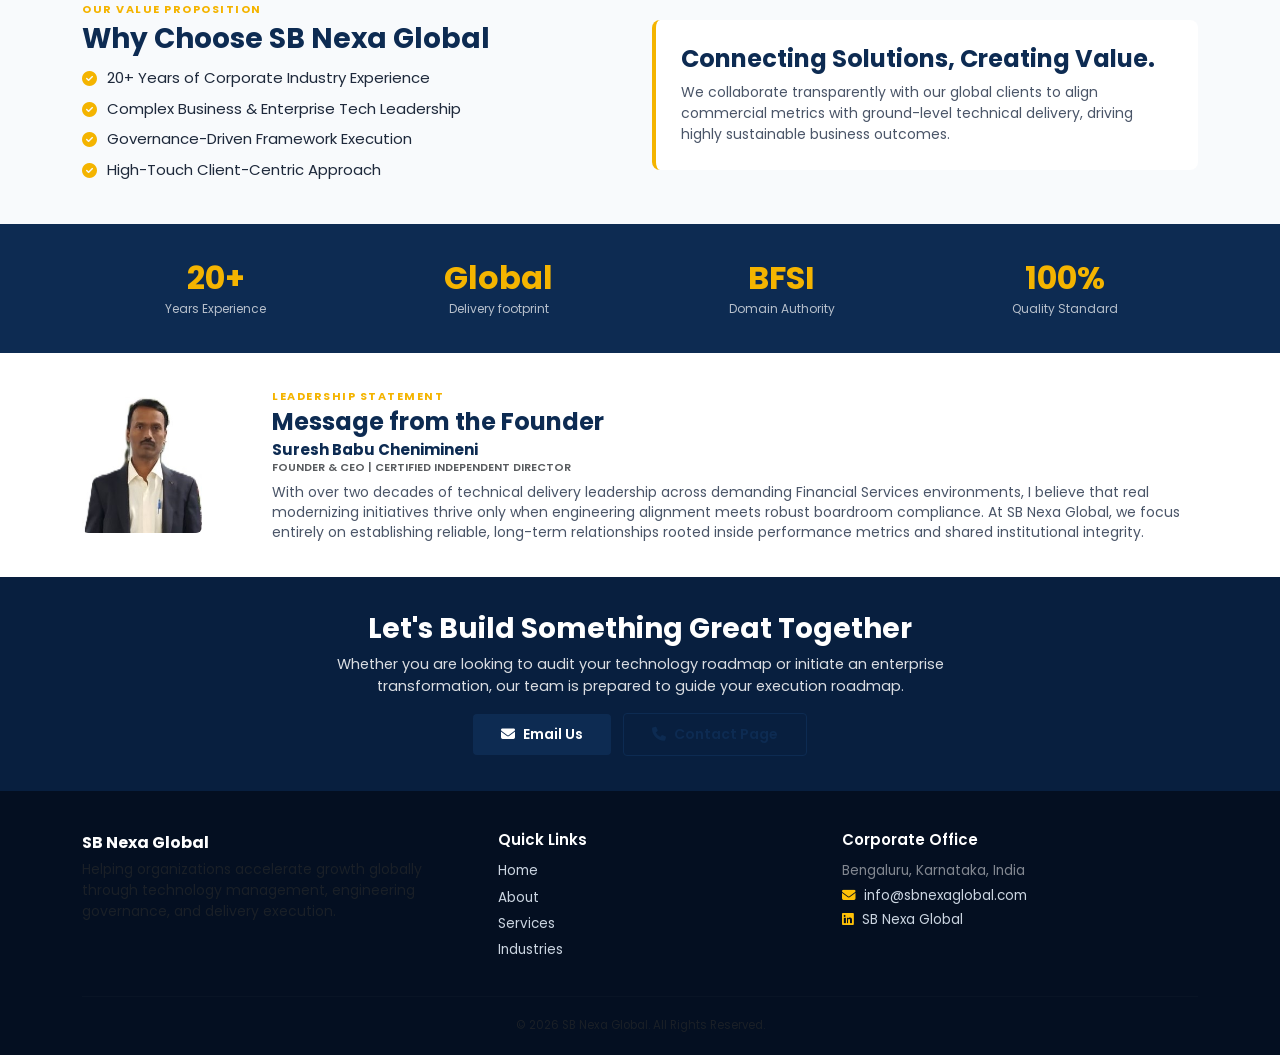
==== commit cda995ef: "Update index.html" ====
--- a/index.html
+++ b/index.html
@@ -10,35 +10,33 @@
     <link href="https://fonts.googleapis.com/css2?family=Poppins:wght@300;400;500;600;700&display=swap" rel="stylesheet">
     <link href="https://cdn.jsdelivr.net/npm/bootstrap@5.3.7/dist/css/bootstrap.min.css" rel="stylesheet">
     <link rel="stylesheet" href="https://cdnjs.cloudflare.com/ajax/libs/font-awesome/6.6.0/css/all.min.css">
-    <link rel="stylesheet" href="https://cdnjs.cloudflare.com/ajax/libs/font-awesome/6.6.0/css/all.min.css">
     <link rel="stylesheet" href="css/style.css">
 </head>
 <body>
 
     <!-- Top News Ticker Bar -->
-<div class="top-news-bar">
-    <div class="news-label">
-        <i class="fa-solid fa-bullhorn me-1"></i> Update
+    <div class="top-news-bar">
+        <div class="news-label">
+            <i class="fa-solid fa-bullhorn me-1"></i> Update
+        </div>
+        <div class="ticker-wrap">
+            <div class="ticker-move">
+                <span class="ticker-item">
+                    🌐 <strong>Global Partnership:</strong> SB Nexa Global (India) enters strategic technology alliance with Edapco Oy (Finland) for the <strong>RightMaint™ Cloud System</strong>.
+                    <a href="partners.html">Read Details →</a>
+                </span>
+                <span class="ticker-item text-white-50">|</span>
+                <span class="ticker-item">
+                    🚀 Expanding digital maintenance &amp; cloud engineering capabilities across Asia &amp; Australia.
+                </span>
+            </div>
+        </div>
     </div>
-    <div class="ticker-wrap">
-        <div class="ticker-move">
-            <span class="ticker-item">
-                🌐 <strong>Global Partnership:</strong> SB Nexa Global (India) enters strategic technology alliance with Edapco Oy (Finland) for the <strong>RightMaint™ Cloud System</strong>.
-                <a href="partners.html">Read Details →</a>
-            </span>
-            <span class="ticker-item text-white-50">|</span>
-            <span class="ticker-item">
-                🚀 Expanding digital maintenance &amp; cloud engineering capabilities across Asia &amp; Australia.
-            </span>
-        </div>
-    </div>
-</div>
-    
     
     <!-- Navigation Bar -->
     <nav class="navbar navbar-expand-lg fixed-top">
         <div class="container">
-            <a class="navbar-brand" href="#">
+            <a class="navbar-brand" href="index.html">
                 <img src="images/logo.png" alt="SB Nexa Global Logo">
                 <div class="brand-text-block">
                     <span class="brand-title">SB Nexa Global</span>
@@ -50,7 +48,7 @@
             </button>
             <div class="collapse navbar-collapse" id="navbarNav">
                 <ul class="navbar-nav">
-                    <li class="nav-item"><a class="nav-link active" href="#">Home</a></li>
+                    <li class="nav-item"><a class="nav-link active" href="index.html">Home</a></li>
                     <li class="nav-item"><a class="nav-link" href="about.html">About</a></li>
                     <li class="nav-item"><a class="nav-link" href="services.html">Services</a></li>
                     <li class="nav-item"><a class="nav-link" href="industries.html">Industries</a></li>
@@ -64,8 +62,8 @@
         </div>
     </nav>
 
-    <!-- Compact Hero Section (Logo Card Removed) -->
-    <section class="hero">
+    <!-- Compact Hero Section -->
+    <section class="hero" style="margin-top: 38px;">
         <div class="container">
             <div class="row">
                 <div class="col-12">
@@ -259,7 +257,7 @@
                     <h5>Corporate Office</h5>
                     <p class="mb-1 text-white-50">Bengaluru, Karnataka, India</p>
                     <p class="mb-1"><i class="fa-solid fa-envelope me-2 text-warning"></i><a href="mailto:info@sbnexaglobal.com">info@sbnexaglobal.com</a></p>
-                    <p><i class="fa-brands fa-linkedin me-2 text-warning"></i><a href="https://www.linkedin.com/company/sbnexaglobal" target="_blank">SB Nexa Global</a></p>
+                    <p><i class="fa-brands fa-linkedin me-2 text-warning"></i><a href="https://www.linkedin.com/company/sbnexaglobal" target="_blank" rel="noopener noreferrer">SB Nexa Global</a></p>
                 </div>
             </div>
             <hr>
@@ -269,10 +267,7 @@
         </div>
     </footer>
 
-    <script src="https://cdn.jsdelivr.net/npm/bootstrap@5.3.7/dist/js/bootstrap.bundle.min.js"></script>
-    <script src="js/main.js"></script>
-
-<!-- Floating Corporate WhatsApp Widget -->
+    <!-- Floating Corporate WhatsApp Widget -->
     <a href="https://wa.me/919901971201?text=Hi%20Suresh,%20I%20visited%20your%20website%20and%20would%20like%20to%20discuss%20your%20consulting%20services." 
        class="whatsapp-chat-widget" 
        target="_blank" 
@@ -282,10 +277,9 @@
         <span>WhatsApp us</span>
     </a>
 
+    <!-- Scripts -->
     <script src="https://cdn.jsdelivr.net/npm/bootstrap@5.3.7/dist/js/bootstrap.bundle.min.js"></script>
     <script src="js/main.js"></script>
     
 </body>
 </html>
-
-
--- a/css/style.css
+++ b/css/style.css
@@ -390,19 +390,27 @@
 }
 
 /* ==========================================================================
-   Top News Ticker Bar (Homepage Announcement)
+   Top News Ticker & Fixed Navigation Alignment
    ========================================================================== */
 .top-news-bar {
+    position: fixed;
+    top: 0;
+    left: 0;
+    right: 0;
+    height: 38px;
     background: #0a192f;
     color: #e2e8f0;
     font-size: 13px;
-    height: 38px;
     display: flex;
     align-items: center;
     overflow: hidden;
-    position: relative;
     border-bottom: 1px solid rgba(244, 180, 0, 0.25);
-    z-index: 1031;
+    z-index: 1035;
+}
+
+/* Offset the navbar so it sits directly beneath the news bar */
+.navbar.fixed-top {
+    top: 38px !important;
 }
 
 .news-label {
@@ -460,4 +468,3 @@
     0% { transform: translate3d(0, 0, 0); }
     100% { transform: translate3d(-100%, 0, 0); }
 }
-
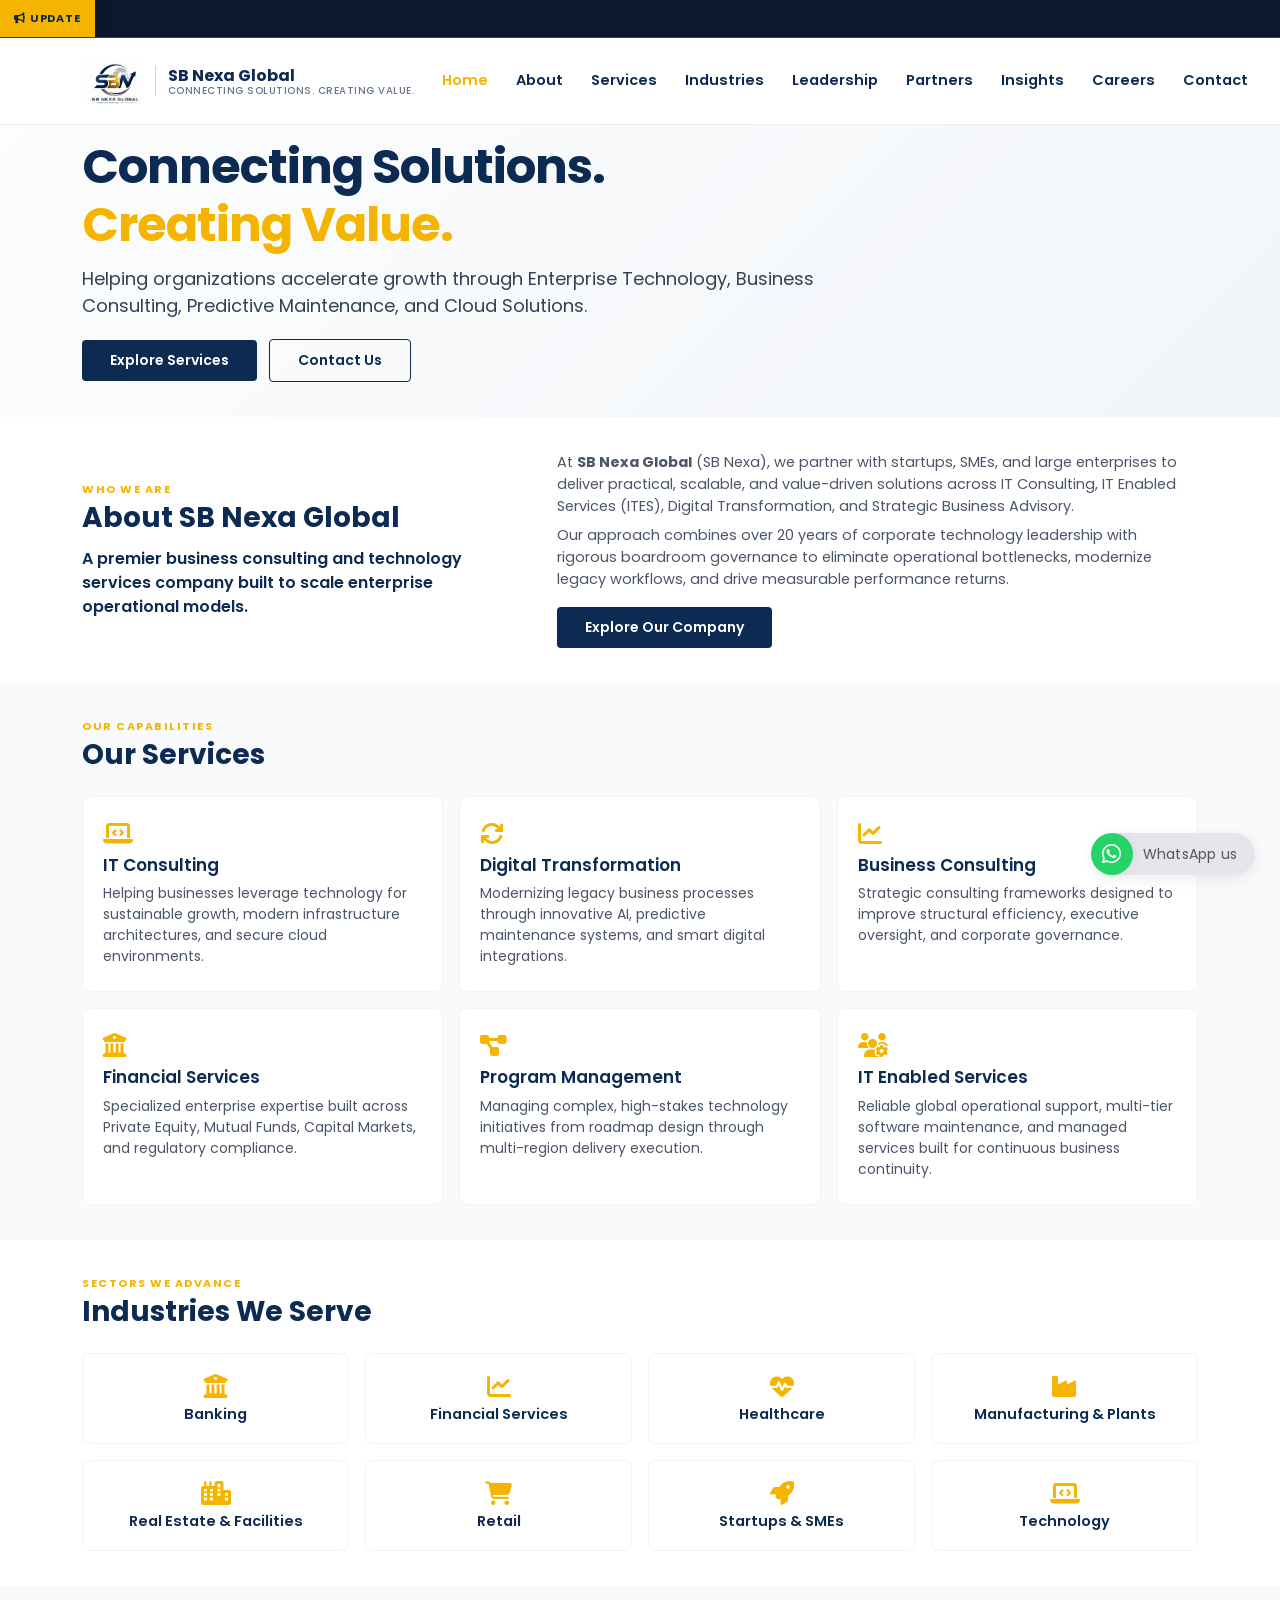
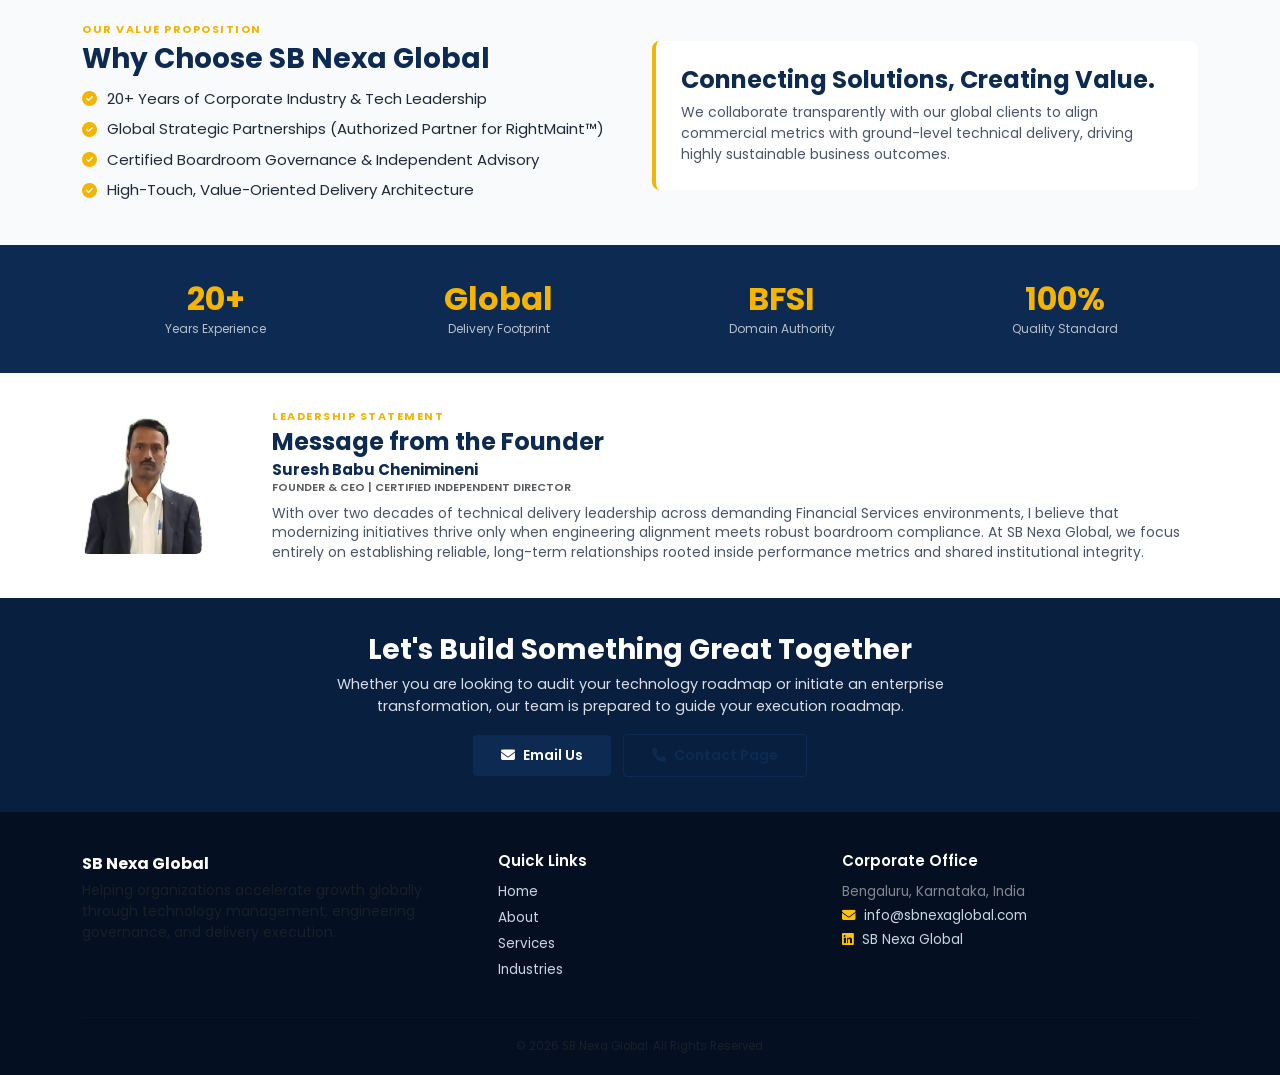
==== commit a62fcdd2: "Update index.html" ====
--- a/index.html
+++ b/index.html
@@ -3,8 +3,76 @@
 <head>
     <meta charset="UTF-8">
     <meta name="viewport" content="width=device-width, initial-scale=1">
-    <title>SB Nexa Global | Connecting Solutions, Creating Value</title>
-    <meta name="description" content="SB Nexa Global - IT Consulting, Digital Transformation, Financial Services, Business Consulting and Enterprise Solutions.">
+    <title>SB Nexa Global | Enterprise Cloud, Predictive Maintenance & IT Consulting</title>
+    <meta name="description" content="SB Nexa Global (SB Nexa) provides enterprise IT consulting, predictive maintenance with RightMaint™, digital transformation, and governance-driven cloud solutions across Asia and Australia.">
+    <meta name="keywords" content="SB Nexa, SB Nexa Global, RightMaint, Predictive Maintenance, Enterprise Cloud, IT Consulting, Industrial IoT, AR Maintenance, Bengaluru IT Consulting">
+    <meta name="author" content="SB Nexa Global">
+    <meta name="application-name" content="SB Nexa Global">
+    <link rel="canonical" href="https://www.sbnexaglobal.com/">
+
+    <!-- Open Graph / Social Meta Tags -->
+    <meta property="og:type" content="website">
+    <meta property="og:site_name" content="SB Nexa Global">
+    <meta property="og:title" content="SB Nexa Global | Enterprise Cloud, Predictive Maintenance & Consulting">
+    <meta property="og:description" content="Official portal of SB Nexa Global. Partnering with Edapco Oy for RightMaint™ and delivering enterprise technology governance, cloud engineering, and digital transformation.">
+    <meta property="og:url" content="https://www.sbnexaglobal.com/">
+    <meta property="og:image" content="https://www.sbnexaglobal.com/images/logo.png">
+
+    <!-- Twitter Card Meta Tags -->
+    <meta name="twitter:card" content="summary">
+    <meta name="twitter:title" content="SB Nexa Global | Enterprise IT & Predictive Maintenance">
+    <meta name="twitter:description" content="Official portal of SB Nexa Global. Strategic alliances, predictive maintenance, and enterprise cloud solutions.">
+    <meta name="twitter:image" content="https://www.sbnexaglobal.com/images/logo.png">
+
+    <!-- Schema.org JSON-LD Structured Data -->
+    <script type="application/ld+json">
+    {
+      "@context": "https://schema.org",
+      "@graph": [
+        {
+          "@type": "WebSite",
+          "@id": "https://www.sbnexaglobal.com/#website",
+          "url": "https://www.sbnexaglobal.com/",
+          "name": "SB Nexa Global",
+          "alternateName": [
+            "SB Nexa",
+            "SBNexaGlobal",
+            "SB Nexa Global IT Consulting",
+            "SB Nexa Bengaluru"
+          ],
+          "publisher": {
+            "@id": "https://www.sbnexaglobal.com/#organization"
+          }
+        },
+        {
+          "@type": "Organization",
+          "@id": "https://www.sbnexaglobal.com/#organization",
+          "name": "SB Nexa Global",
+          "legalName": "SB Nexa Global",
+          "alternateName": ["SB Nexa", "SBNexaGlobal"],
+          "url": "https://www.sbnexaglobal.com/",
+          "logo": "https://www.sbnexaglobal.com/images/logo.png",
+          "address": {
+            "@type": "PostalAddress",
+            "addressLocality": "Bengaluru",
+            "addressRegion": "Karnataka",
+            "addressCountry": "IN"
+          },
+          "sameAs": [
+            "https://www.linkedin.com/company/sbnexaglobal",
+            "https://rightmaint.fi"
+          ]
+        }
+      ]
+    }
+    </script>
+
+    <style>
+        /* Offset navbar only on the homepage where the news ticker exists */
+        .navbar.fixed-top {
+            top: 38px !important;
+        }
+    </style>
     
     <link rel="preconnect" href="https://fonts.googleapis.com">
     <link href="https://fonts.googleapis.com/css2?family=Poppins:wght@300;400;500;600;700&display=swap" rel="stylesheet">
@@ -12,6 +80,7 @@
     <link rel="stylesheet" href="https://cdnjs.cloudflare.com/ajax/libs/font-awesome/6.6.0/css/all.min.css">
     <link rel="stylesheet" href="css/style.css">
 </head>
+    
 <body>
 
     <!-- Top News Ticker Bar -->
@@ -68,7 +137,7 @@
             <div class="row">
                 <div class="col-12">
                     <h1 class="hero-title">Connecting Solutions.<br><span>Creating Value.</span></h1>
-                    <p class="hero-lead">Helping organizations accelerate growth through Technology, Consulting, Digital Transformation, and Enterprise Solutions.</p>
+                    <p class="hero-lead">Helping organizations accelerate growth through Enterprise Technology, Business Consulting, Predictive Maintenance, and Cloud Solutions.</p>
                     <div class="hero-actions">
                         <a href="#services" class="btn btn-primary">Explore Services</a>
                         <a href="contact.html" class="btn btn-outline-light ms-2">Contact Us</a>
@@ -85,12 +154,12 @@
                 <div class="col-lg-5">
                     <span class="section-tagline">WHO WE ARE</span>
                     <h2 class="section-title">About SB Nexa Global</h2>
-                    <p class="fw-semibold mb-0" style="color: var(--navy-text); font-size: 16px;">A business consulting and technology services company built to scale your operational models.</p>
+                    <p class="fw-semibold mb-0" style="color: var(--navy-text); font-size: 16px;">A premier business consulting and technology services company built to scale enterprise operational models.</p>
                 </div>
                 <div class="col-lg-7">
                     <div style="font-size: 14.5px; color: #4a5568;">
-                        <p class="mb-2">We partner with startups, SMEs, enterprises, and public sector organizations to deliver practical, scalable, and value-driven solutions across IT Consulting, IT Enabled Services (ITES), Digital Transformation, Financial Services, Program &amp; Delivery Management, and Business Advisory.</p>
-                        <p class="mb-0">Our approach combines deep industry expertise, technology leadership, and governance-driven execution to help organizations navigate change, improve operational efficiency, and achieve sustainable business growth.</p>
+                        <p class="mb-2">At <strong>SB Nexa Global</strong> (SB Nexa), we partner with startups, SMEs, and large enterprises to deliver practical, scalable, and value-driven solutions across IT Consulting, IT Enabled Services (ITES), Digital Transformation, and Strategic Business Advisory.</p>
+                        <p class="mb-0">Our approach combines over 20 years of corporate technology leadership with rigorous boardroom governance to eliminate operational bottlenecks, modernize legacy workflows, and drive measurable performance returns.</p>
                     </div>
                     <a href="about.html" class="btn btn-primary mt-3">Explore Our Company</a>
                 </div>
@@ -110,42 +179,42 @@
                     <div class="service-card">
                         <i class="fa-solid fa-laptop-code"></i>
                         <h4>IT Consulting</h4>
-                        <p>Helping businesses leverage technology for sustainable growth and modern infrastructure architectures.</p>
+                        <p>Helping businesses leverage technology for sustainable growth, modern infrastructure architectures, and secure cloud environments.</p>
                     </div>
                 </div>
                 <div class="col-lg-4 col-md-6">
                     <div class="service-card">
                         <i class="fa-solid fa-arrows-rotate"></i>
                         <h4>Digital Transformation</h4>
-                        <p>Modernizing legacy business processes through innovative, scalable digital integrations.</p>
+                        <p>Modernizing legacy business processes through innovative AI, predictive maintenance systems, and smart digital integrations.</p>
                     </div>
                 </div>
                 <div class="col-lg-4 col-md-6">
                     <div class="service-card">
                         <i class="fa-solid fa-chart-line"></i>
                         <h4>Business Consulting</h4>
-                        <p>Strategic consulting frameworks designed to improve structural efficiency and corporate governance.</p>
+                        <p>Strategic consulting frameworks designed to improve structural efficiency, executive oversight, and corporate governance.</p>
                     </div>
                 </div>
                 <div class="col-lg-4 col-md-6">
                     <div class="service-card">
                         <i class="fa-solid fa-building-columns"></i>
                         <h4>Financial Services</h4>
-                        <p>Specialized enterprise expertise built across Private Equity, Mutual Funds, and Capital Markets.</p>
+                        <p>Specialized enterprise expertise built across Private Equity, Mutual Funds, Capital Markets, and regulatory compliance.</p>
                     </div>
                 </div>
                 <div class="col-lg-4 col-md-6">
                     <div class="service-card">
                         <i class="fa-solid fa-diagram-project"></i>
                         <h4>Program Management</h4>
-                        <p>Managing complex, high-stakes initiatives from operational roadmap strategy through execution.</p>
+                        <p>Managing complex, high-stakes technology initiatives from roadmap design through multi-region delivery execution.</p>
                     </div>
                 </div>
                 <div class="col-lg-4 col-md-6">
                     <div class="service-card">
                         <i class="fa-solid fa-users-gear"></i>
                         <h4>IT Enabled Services</h4>
-                        <p>Reliable global operational support and managed services built for business continuity.</p>
+                        <p>Reliable global operational support, multi-tier software maintenance, and managed services built for continuous business continuity.</p>
                     </div>
                 </div>
             </div>
@@ -163,9 +232,9 @@
                 <div class="col-lg-3 col-md-6"><div class="industry-card"><i class="fa-solid fa-building-columns"></i><h5>Banking</h5></div></div>
                 <div class="col-lg-3 col-md-6"><div class="industry-card"><i class="fa-solid fa-chart-line"></i><h5>Financial Services</h5></div></div>
                 <div class="col-lg-3 col-md-6"><div class="industry-card"><i class="fa-solid fa-heart-pulse"></i><h5>Healthcare</h5></div></div>
-                <div class="col-lg-3 col-md-6"><div class="industry-card"><i class="fa-solid fa-industry"></i><h5>Manufacturing</h5></div></div>
+                <div class="col-lg-3 col-md-6"><div class="industry-card"><i class="fa-solid fa-industry"></i><h5>Manufacturing &amp; Plants</h5></div></div>
+                <div class="col-lg-3 col-md-6"><div class="industry-card"><i class="fa-solid fa-city"></i><h5>Real Estate &amp; Facilities</h5></div></div>
                 <div class="col-lg-3 col-md-6"><div class="industry-card"><i class="fa-solid fa-cart-shopping"></i><h5>Retail</h5></div></div>
-                <div class="col-lg-3 col-md-6"><div class="industry-card"><i class="fa-solid fa-landmark"></i><h5>Government</h5></div></div>
                 <div class="col-lg-3 col-md-6"><div class="industry-card"><i class="fa-solid fa-rocket"></i><h5>Startups &amp; SMEs</h5></div></div>
                 <div class="col-lg-3 col-md-6"><div class="industry-card"><i class="fa-solid fa-laptop-code"></i><h5>Technology</h5></div></div>
             </div>
@@ -180,10 +249,10 @@
                     <span class="section-tagline">OUR VALUE PROPOSITION</span>
                     <h2 class="section-title">Why Choose SB Nexa Global</h2>
                     <ul class="why-list mt-2">
-                        <li><i class="fa-solid fa-circle-check"></i> 20+ Years of Corporate Industry Experience</li>
-                        <li><i class="fa-solid fa-circle-check"></i> Complex Business &amp; Enterprise Tech Leadership</li>
-                        <li><i class="fa-solid fa-circle-check"></i> Governance-Driven Framework Execution</li>
-                        <li><i class="fa-solid fa-circle-check"></i> High-Touch Client-Centric Approach</li>
+                        <li><i class="fa-solid fa-circle-check"></i> 20+ Years of Corporate Industry &amp; Tech Leadership</li>
+                        <li><i class="fa-solid fa-circle-check"></i> Global Strategic Partnerships (Authorized Partner for RightMaint™)</li>
+                        <li><i class="fa-solid fa-circle-check"></i> Certified Boardroom Governance &amp; Independent Advisory</li>
+                        <li><i class="fa-solid fa-circle-check"></i> High-Touch, Value-Oriented Delivery Architecture</li>
                     </ul>
                 </div>
                 <div class="col-lg-6">
@@ -201,7 +270,7 @@
         <div class="container">
             <div class="row text-center g-3">
                 <div class="col-md-3 col-sm-6"><div class="stat-box"><h2>20+</h2><p>Years Experience</p></div></div>
-                <div class="col-md-3 col-sm-6"><div class="stat-box"><h2>Global</h2><p>Delivery footprint</p></div></div>
+                <div class="col-md-3 col-sm-6"><div class="stat-box"><h2>Global</h2><p>Delivery Footprint</p></div></div>
                 <div class="col-md-3 col-sm-6"><div class="stat-box"><h2>BFSI</h2><p>Domain Authority</p></div></div>
                 <div class="col-md-3 col-sm-6"><div class="stat-box"><h2>100%</h2><p>Quality Standard</p></div></div>
             </div>
@@ -220,7 +289,7 @@
                     <h2 class="section-title" style="font-size: 24px; margin-bottom: 4px;">Message from the Founder</h2>
                     <h5 class="mb-0 fw-bold" style="font-size: 15px; color: var(--navy-text);">Suresh Babu Chenimineni</h5>
                     <p class="text-uppercase fw-semibold text-muted mb-2" style="font-size: 11px;">Founder &amp; CEO | Certified Independent Director</p>
-                    <p class="mb-0" style="color: #4a5568; font-size: 14px; line-height: 1.4;">With over two decades of technical delivery leadership across demanding Financial Services environments, I believe that real modernizing initiatives thrive only when engineering alignment meets robust boardroom compliance. At SB Nexa Global, we focus entirely on establishing reliable, long-term relationships rooted inside performance metrics and shared institutional integrity.</p>
+                    <p class="mb-0" style="color: #4a5568; font-size: 14px; line-height: 1.4;">With over two decades of technical delivery leadership across demanding Financial Services environments, I believe that modernizing initiatives thrive only when engineering alignment meets robust boardroom compliance. At SB Nexa Global, we focus entirely on establishing reliable, long-term relationships rooted inside performance metrics and shared institutional integrity.</p>
                 </div>
             </div>
         </div>
--- a/css/style.css
+++ b/css/style.css
@@ -410,7 +410,7 @@
 
 /* Offset the navbar so it sits directly beneath the news bar */
 .navbar.fixed-top {
-    top: 38px !important;
+    top: 0;
 }
 
 .news-label {
